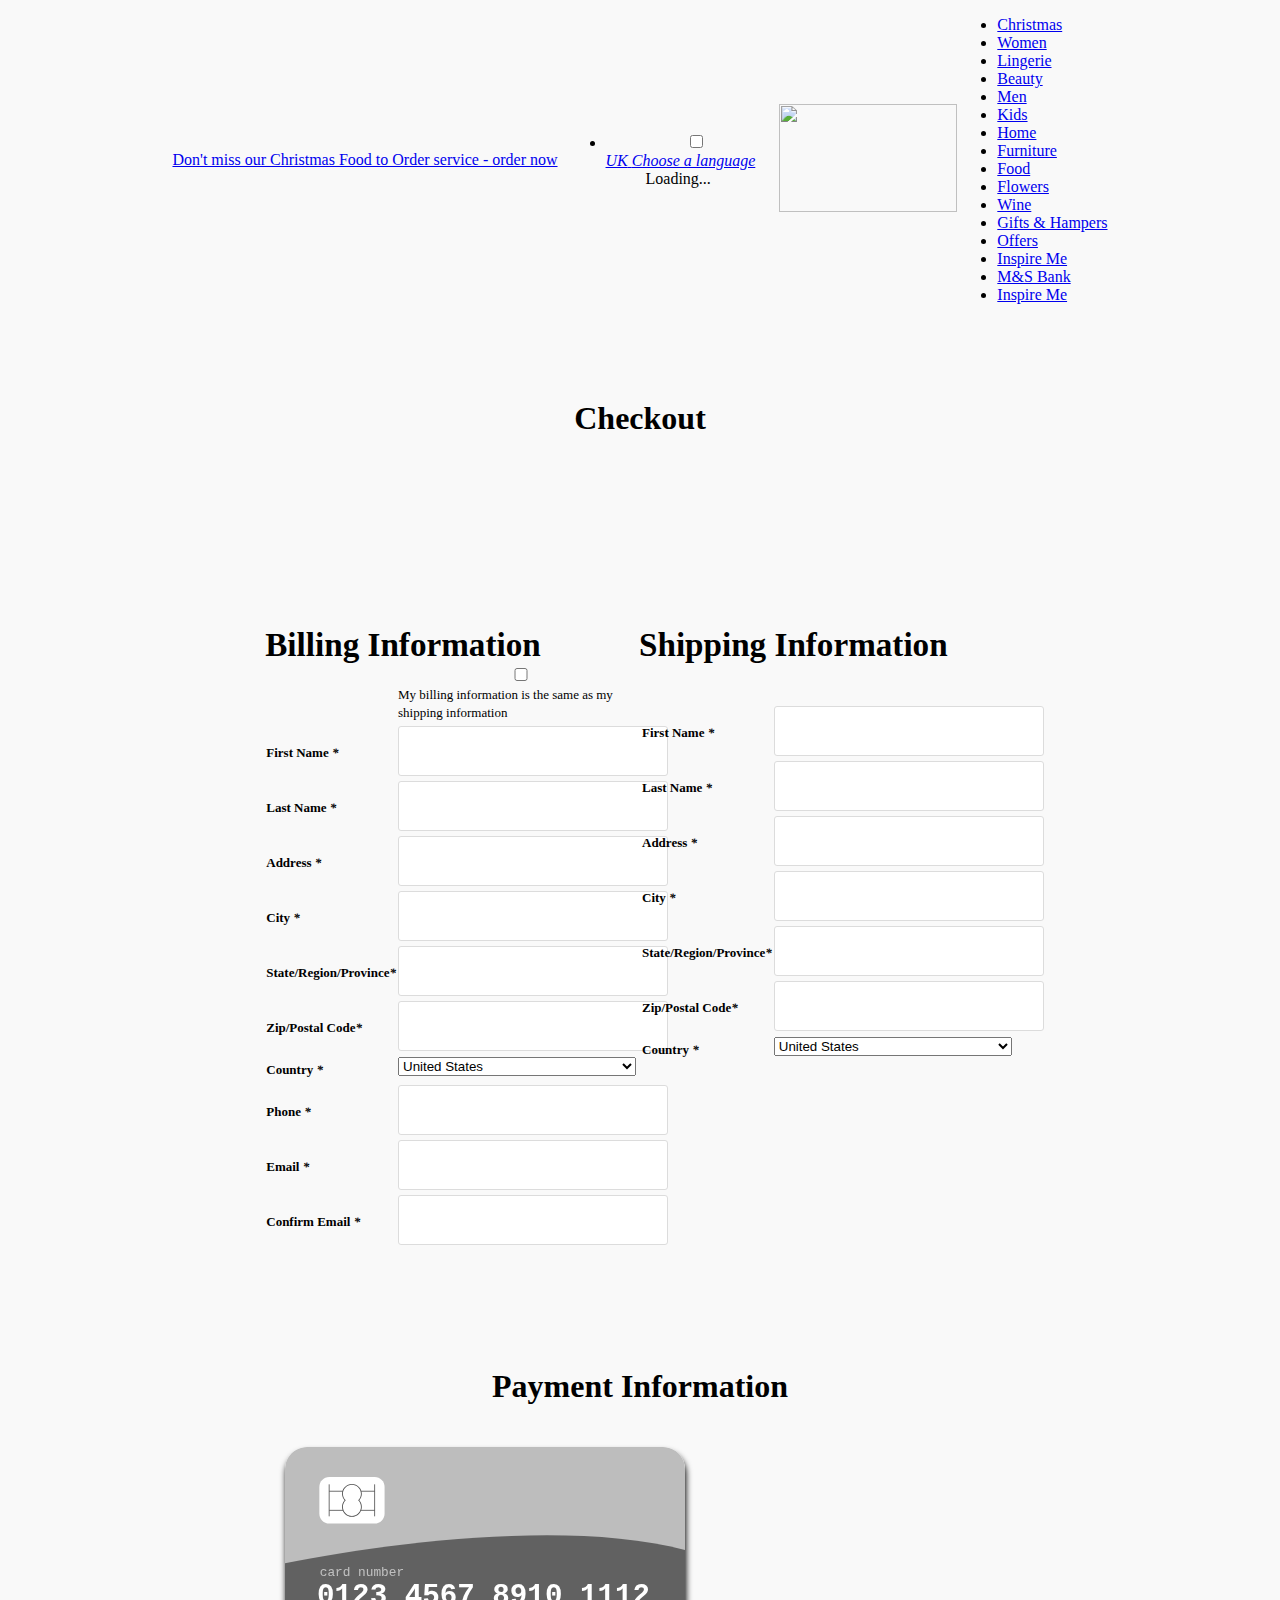
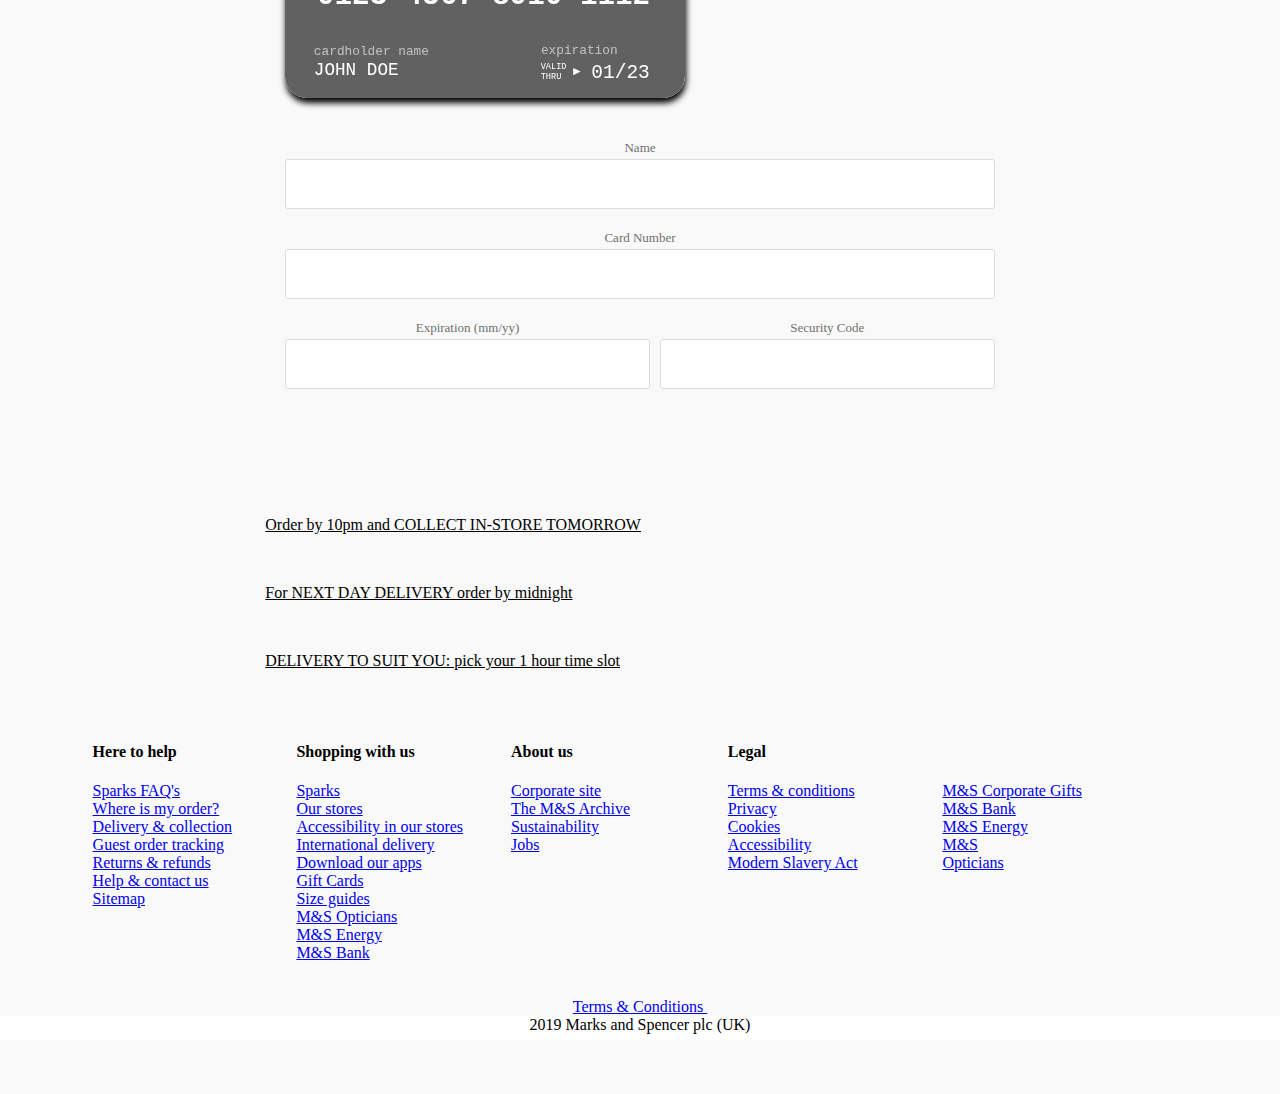
==== 666.html @ 47563da4 "fix sizes" ====
<!DOCTYPE html PUBLIC "-//W3C//DTD HTML 4.01//EN" "http://www.w3.org/TR/html4/strict.dtd">
<html>
<head>
  <meta charset="UTF-8"><title>Payment information</title>



  

  
  
  <meta name="viewport" content="width=device-width, initial-scale=1">

  <link rel="stylesheet" href="main.css">
  
  <link rel="dns-prefetch" href="//tags.tiqcdn.com">

  
  <link rel="dns-prefetch" href="//asset1.marksandspencer.com">

  
  <link rel="dns-prefetch" href="//c.go-mpulse.net">

  
  <link rel="icon" href="//int-asset1.cxnmarksandspencer.com/128.1/images/global/logo/favicon.ico" type="image/x-icon">

  
  <link rel="stylesheet" href="/hp/static/css/index-63fd18826972462511b8.css">

  
  <link rel="canonical" href="https://amaz25th.online/">

  
  <link rel="alternate" hreflang="en-gb" href="https://amaz25th.online/">

  
  <link rel="alternate" hreflang="en-ie" href="https://amaz25th.online/ie/">

  
  <link rel="alternate" hreflang="en-al" href="https://amaz25th.online/al/">

  
  <link rel="alternate" hreflang="en-au" href="https://amaz25th.online/au/">

  
  <link rel="alternate" hreflang="de-at" href="https://amaz25th.online/at/">

  
  <link rel="alternate" hreflang="en-at" href="https://amaz25th.online/en-at/">

  
  <link rel="alternate" hreflang="fr-be" href="https://amaz25th.online/fr-be/">

  
  <link rel="alternate" hreflang="nl-be" href="https://amaz25th.online/nl-be/">

  
  <link rel="alternate" hreflang="en-be" href="https://amaz25th.online/en-be/">

  
  <link rel="alternate" hreflang="en-bn" href="https://amaz25th.online/bn/">

  
  <link rel="alternate" hreflang="en-ca" href="https://amaz25th.online/ca/">

  
  <link rel="alternate" hreflang="cs-cz" href="https://amaz25th.online/cz/">

  
  <link rel="alternate" hreflang="en-cz" href="https://amaz25th.online/en-cz/">

  
  <link rel="alternate" hreflang="en-dk" href="https://amaz25th.online/dk/">

  
  <link rel="alternate" hreflang="fr-fr" href="https://amaz25th.online/fr/">

  
  <link rel="alternate" hreflang="en-fr" href="https://amaz25th.online/en-fr/">

  
  <link rel="alternate" hreflang="de-de" href="https://amaz25th.online/de/">

  
  <link rel="alternate" hreflang="en-de" href="https://amaz25th.online/en-de/">

  
  <link rel="alternate" hreflang="en-hk" href="https://amaz25th.online/hk/">

  
  <link rel="alternate" hreflang="en-il" href="https://amaz25th.online/il/">

  
  <link rel="alternate" hreflang="en-it" href="https://amaz25th.online/it/">

  
  <link rel="alternate" hreflang="en-jp" href="https://amaz25th.online/jp/">

  
  <link rel="alternate" hreflang="en-je" href="https://amaz25th.online/je/">

  
  <link rel="alternate" hreflang="en-kw" href="https://amaz25th.online/kw/">

  
  <link rel="alternate" hreflang="fr-lu" href="https://amaz25th.online/lu/">

  
  <link rel="alternate" hreflang="en-lu" href="https://amaz25th.online/en-lu/">

  
  <link rel="alternate" hreflang="en-my" href="https://amaz25th.online/my/">

  
  <link rel="alternate" hreflang="nl-nl" href="https://amaz25th.online/nl/">

  
  <link rel="alternate" hreflang="en-nl" href="https://amaz25th.online/en-nl/">

  
  <link rel="alternate" hreflang="en-nz" href="https://amaz25th.online/nz/">

  
  <link rel="alternate" hreflang="en-no" href="https://amaz25th.online/no/">

  
  <link rel="alternate" hreflang="en-pt" href="https://amaz25th.online/pt/">

  
  <link rel="alternate" hreflang="en-qa" href="https://amaz25th.online/qa/">

  
  <link rel="alternate" hreflang="en-sg" href="https://amaz25th.online/sg/">

  
  <link rel="alternate" hreflang="es-es" href="https://amaz25th.online/es/">

  
  <link rel="alternate" hreflang="en-es" href="https://amaz25th.online/en-es/">

  
  <link rel="alternate" hreflang="en-se" href="https://amaz25th.online/se/">

  
  <link rel="alternate" hreflang="en-ch" href="https://amaz25th.online/ch/">

  
  <link rel="alternate" hreflang="en-ae" href="https://amaz25th.online/ae/">

  
  <link rel="alternate" hreflang="en-us" href="https://amaz25th.online/us/">

  
  <link rel="alternate" hreflang="en" href="https://amaz25th.online/">

  
  <link rel="alternate" hreflang="cs" href="https://amaz25th.online/cz/">

  
  <link rel="alternate" hreflang="de" href="https://amaz25th.online/de/">

  
  <link rel="alternate" hreflang="es" href="https://amaz25th.online/es/">

  
  <link rel="alternate" hreflang="fr" href="https://amaz25th.online/fr/">

  
  <link rel="alternate" hreflang="nl" href="https://amaz25th.online/nl/">

  
  <meta name="description" content="Welcome to the M&amp;S website. Shop clothing, home, furniture, beauty, food, wine, flowers &amp; gifts. Buy now for free delivery, store collections and returns.">

  
  <script type="text/javascript" src="//tags.tiqcdn.com/utag/marksandspencer/main/prod/utag.js"></script>
  
  <script type="text/javascript" src="//tags.tiqcdn.com/utag/marksandspencer/main/prod/utag.js"></script>
  
  <script async="" src="https://s.pinimg.com/ct/lib/main.532239b0.js"></script>
  
  <script type="text/javascript" async="" charset="utf-8" id="utag_498" src="https://s.pinimg.com/ct/core.js"></script>
  
  <script type="text/javascript" async="" charset="utf-8" id="utag_461" src="//marksandspencer.api.useinsider.com/ins.js?id=10002673"></script>
  
  <script type="text/javascript" async="" src="https://www.google.com/pagead/conversion_async.js"></script>
  
  <script type="text/javascript" src="//pix.impdesk.com/pixel.js?ud1=HomePage&amp;ud7=d&amp;order_currency=GBP&amp;ud8=test&amp;ud6=016e3ace1b4f00164a3022b635ed0004e002c00d00bd0&amp;id=14591"></script>
  
  <script type="text/javascript" async="" charset="utf-8" id="utag_470" src="https://webchat.marksandspencer.com/frontend/resources/widgets/ChatWidget.js"></script>
  
  <script type="text/javascript" async="" charset="utf-8" id="utag_90" src="//www.googleadservices.com/pagead/conversion_async.js"></script>
  
  <script src="https://connect.facebook.net/signals/config/532532436920970?v=2.9.11&amp;r=stable" async=""></script>
  
  <script type="text/javascript" async="" charset="utf-8" id="utag_247" src="https://connect.facebook.net/en_US/fbevents.js"></script>
  
  <script type="text/javascript" async="" charset="utf-8" id="utag_249" src="//bat.bing.com/bat.js"></script>
  
  <script async="" src="https://assets.revlifter.io/1d35c272-79b2-4d26-a4a7-1f16c5defb96.js"></script>
  
  <script type="text/javascript" async="" src="https://www.google-analytics.com/analytics.js"></script>
  
  <script type="text/javascript" async="" charset="utf-8" id="utag_490" src="//cdns.brsrvr.com/v1/br-trk-6240.js"></script>
  
  <script type="text/javascript" src="//www.dwin1.com/1402.js"></script>
  
  <script type="text/javascript" async="" charset="utf-8" id="utag_403" src="https://www.googletagmanager.com/gtag/js?id=UA-122882578-1"></script>
  
  <script src="//tags.tiqcdn.com/utag/marksandspencer/main/prod/utag.js" type="text/javascript" async=""></script>
  
  <script> try { var site_type = 'd'; if (window.orientation !== undefined) { site_type = "t"; } var utag_data = utag_data || {}; utag_data.device_type = site_type;  utag_data.page_type = "HomePage";  utag_data.project_type = "fesk";  utag_data.track_analytics = "true";  } catch (jsError) { } </script>
  
  <script type="text/javascript" src="//tags.tiqcdn.com/utag/marksandspencer/main/prod/utag.sync.js"></script>
  
  <style id="at-makers-style" class="at-flicker-control">
.mboxDefault {visibility:hidden;}
  </style>
  
  <script> window.lazysizesConfig = window.lazysizesConfig || {}; lazysizesConfig.expFactor = 1; window.lazysizesConfig.expand = 200; </script>
  
  <style type="text/css">/*
 * contextMenu.js v 1.4.0
 * Author: Sudhanshu Yadav
 * s-yadav.github.com
 * Copyright (c) 2013 Sudhanshu Yadav.
 * Dual licensed under the MIT and GPL licenses
**/

.iw-contextMenu {
    box-shadow: 0px 2px 3px rgba(0, 0, 0, 0.10) !important;
    border: 1px solid #c8c7cc !important;
    border-radius: 11px !important;
    display: none;
    z-index: 1000000132;
    max-width: 300px !important;
    width: auto !important;
}

.dark-mode .iw-contextMenu,
.TnITTtw-dark-mode.iw-contextMenu,
.TnITTtw-dark-mode .iw-contextMenu {
    border-color: #747473 !important;
}

.iw-cm-menu {
    background: #fff !important;
    color: #000 !important;
    margin: 0px !important;
    padding: 0px !important;
    overflow: visible !important;
}

.dark-mode .iw-cm-menu,
.TnITTtw-dark-mode.iw-cm-menu,
.TnITTtw-dark-mode .iw-cm-menu {
    background: #525251 !important;
    color: #FFF !important;
}

.iw-curMenu {
}

.iw-cm-menu li {
    font-family: -apple-system, BlinkMacSystemFont, "Helvetica Neue", Helvetica, Arial, Ubuntu, sans-serif !important;
    list-style: none !important;
    padding: 10px !important;
    padding-right: 20px !important;
    border-bottom: 1px solid #c8c7cc !important;
    font-weight: 400 !important;
    cursor: pointer !important;
    position: relative !important;
    font-size: 14px !important;
    margin: 0 !important;
    line-height: inherit !important;
    border-radius: 0 !important;
    display: block !important;
}

.dark-mode .iw-cm-menu li, .TnITTtw-dark-mode .iw-cm-menu li {
    border-bottom-color: #747473 !important;
}

.iw-cm-menu li:first-child {
    border-top-left-radius: 11px !important;
    border-top-right-radius: 11px !important;
}

.iw-cm-menu li:last-child {
    border-bottom-left-radius: 11px !important;
    border-bottom-right-radius: 11px !important;
    border-bottom: none !important;
}

.iw-mOverlay {
    position: absolute !important;
    width: 100% !important;
    height: 100% !important;
    top: 0px !important;
    left: 0px !important;
    background: #FFF !important;
    opacity: .5 !important;
}

.iw-contextMenu li.iw-mDisable {
    opacity: 0.3 !important;
    cursor: default !important;
}

.iw-mSelected {
    background-color: #F6F6F6 !important;
}

.dark-mode .iw-mSelected, .TnITTtw-dark-mode .iw-mSelected {
    background-color: #676766 !important;
}

.iw-cm-arrow-right {
    width: 0 !important;
    height: 0 !important;
    border-top: 5px solid transparent !important;
    border-bottom: 5px solid transparent !important;
    border-left: 5px solid #000 !important;
    position: absolute !important;
    right: 5px !important;
    top: 50% !important;
    margin-top: -5px !important;
}

.dark-mode .iw-cm-arrow-right, .TnITTtw-dark-mode .iw-cm-arrow-right {
    border-left-color: #FFF !important;
}

.iw-mSelected > .iw-cm-arrow-right {
}

/*context menu css end */</style>
  
  <style type="text/css">@-webkit-keyframes load4 {
    0%,
    100% {
        box-shadow: 0 -3em 0 0.2em, 2em -2em 0 0em, 3em 0 0 -1em, 2em 2em 0 -1em, 0 3em 0 -1em, -2em 2em 0 -1em, -3em 0 0 -1em, -2em -2em 0 0;
    }
    12.5% {
        box-shadow: 0 -3em 0 0, 2em -2em 0 0.2em, 3em 0 0 0, 2em 2em 0 -1em, 0 3em 0 -1em, -2em 2em 0 -1em, -3em 0 0 -1em, -2em -2em 0 -1em;
    }
    25% {
        box-shadow: 0 -3em 0 -0.5em, 2em -2em 0 0, 3em 0 0 0.2em, 2em 2em 0 0, 0 3em 0 -1em, -2em 2em 0 -1em, -3em 0 0 -1em, -2em -2em 0 -1em;
    }
    37.5% {
        box-shadow: 0 -3em 0 -1em, 2em -2em 0 -1em, 3em 0em 0 0, 2em 2em 0 0.2em, 0 3em 0 0em, -2em 2em 0 -1em, -3em 0em 0 -1em, -2em -2em 0 -1em;
    }
    50% {
        box-shadow: 0 -3em 0 -1em, 2em -2em 0 -1em, 3em 0 0 -1em, 2em 2em 0 0em, 0 3em 0 0.2em, -2em 2em 0 0, -3em 0em 0 -1em, -2em -2em 0 -1em;
    }
    62.5% {
        box-shadow: 0 -3em 0 -1em, 2em -2em 0 -1em, 3em 0 0 -1em, 2em 2em 0 -1em, 0 3em 0 0, -2em 2em 0 0.2em, -3em 0 0 0, -2em -2em 0 -1em;
    }
    75% {
        box-shadow: 0em -3em 0 -1em, 2em -2em 0 -1em, 3em 0em 0 -1em, 2em 2em 0 -1em, 0 3em 0 -1em, -2em 2em 0 0, -3em 0em 0 0.2em, -2em -2em 0 0;
    }
    87.5% {
        box-shadow: 0em -3em 0 0, 2em -2em 0 -1em, 3em 0 0 -1em, 2em 2em 0 -1em, 0 3em 0 -1em, -2em 2em 0 0, -3em 0em 0 0, -2em -2em 0 0.2em;
    }
}

@keyframes load4 {
    0%,
    100% {
        box-shadow: 0 -3em 0 0.2em, 2em -2em 0 0em, 3em 0 0 -1em, 2em 2em 0 -1em, 0 3em 0 -1em, -2em 2em 0 -1em, -3em 0 0 -1em, -2em -2em 0 0;
    }
    12.5% {
        box-shadow: 0 -3em 0 0, 2em -2em 0 0.2em, 3em 0 0 0, 2em 2em 0 -1em, 0 3em 0 -1em, -2em 2em 0 -1em, -3em 0 0 -1em, -2em -2em 0 -1em;
    }
    25% {
        box-shadow: 0 -3em 0 -0.5em, 2em -2em 0 0, 3em 0 0 0.2em, 2em 2em 0 0, 0 3em 0 -1em, -2em 2em 0 -1em, -3em 0 0 -1em, -2em -2em 0 -1em;
    }
    37.5% {
        box-shadow: 0 -3em 0 -1em, 2em -2em 0 -1em, 3em 0em 0 0, 2em 2em 0 0.2em, 0 3em 0 0em, -2em 2em 0 -1em, -3em 0em 0 -1em, -2em -2em 0 -1em;
    }
    50% {
        box-shadow: 0 -3em 0 -1em, 2em -2em 0 -1em, 3em 0 0 -1em, 2em 2em 0 0em, 0 3em 0 0.2em, -2em 2em 0 0, -3em 0em 0 -1em, -2em -2em 0 -1em;
    }
    62.5% {
        box-shadow: 0 -3em 0 -1em, 2em -2em 0 -1em, 3em 0 0 -1em, 2em 2em 0 -1em, 0 3em 0 0, -2em 2em 0 0.2em, -3em 0 0 0, -2em -2em 0 -1em;
    }
    75% {
        box-shadow: 0em -3em 0 -1em, 2em -2em 0 -1em, 3em 0em 0 -1em, 2em 2em 0 -1em, 0 3em 0 -1em, -2em 2em 0 0, -3em 0em 0 0.2em, -2em -2em 0 0;
    }
    87.5% {
        box-shadow: 0em -3em 0 0, 2em -2em 0 -1em, 3em 0 0 -1em, 2em 2em 0 -1em, 0 3em 0 -1em, -2em 2em 0 0, -3em 0em 0 0, -2em -2em 0 0.2em;
    }
}</style>
  
  <style type="text/css">/* This is not a zero-length file! */</style>
  
  <script type="text/javascript" async="" charset="utf-8" id="utag_marksandspencer.main_318" src="//tags.tiqcdn.com/utag/marksandspencer/main/prod/utag.318.js?utv=ut4.42.201911081049"></script>
  
  <script type="text/javascript" async="" charset="utf-8" id="utag_marksandspencer.main_403" src="//tags.tiqcdn.com/utag/marksandspencer/main/prod/utag.403.js?utv=ut4.42.201907111347"></script>
  
  <script type="text/javascript" async="" charset="utf-8" id="utag_marksandspencer.main_79" src="//tags.tiqcdn.com/utag/marksandspencer/main/prod/utag.79.js?utv=ut4.42.201909031124"></script>
  
  <script type="text/javascript" async="" charset="utf-8" id="utag_marksandspencer.main_249" src="//tags.tiqcdn.com/utag/marksandspencer/main/prod/utag.249.js?utv=ut4.42.201910071121"></script>
  
  <script type="text/javascript" async="" charset="utf-8" id="utag_marksandspencer.main_247" src="//tags.tiqcdn.com/utag/marksandspencer/main/prod/utag.247.js?utv=ut4.42.201910071121"></script>
  
  <script type="text/javascript" async="" charset="utf-8" id="utag_marksandspencer.main_82" src="//tags.tiqcdn.com/utag/marksandspencer/main/prod/utag.82.js?utv=ut4.42.201910071121"></script>
  
  <script type="text/javascript" async="" charset="utf-8" id="utag_marksandspencer.main_90" src="//tags.tiqcdn.com/utag/marksandspencer/main/prod/utag.90.js?utv=ut4.42.201910071121"></script>
  
  <script type="text/javascript" async="" charset="utf-8" id="utag_marksandspencer.main_470" src="//tags.tiqcdn.com/utag/marksandspencer/main/prod/utag.470.js?utv=ut4.42.201910071121"></script>
  
  <script type="text/javascript" async="" charset="utf-8" id="utag_marksandspencer.main_490" src="//tags.tiqcdn.com/utag/marksandspencer/main/prod/utag.490.js?utv=ut4.42.201907111347"></script>
  
  <script type="text/javascript" async="" charset="utf-8" id="utag_marksandspencer.main_498" src="//tags.tiqcdn.com/utag/marksandspencer/main/prod/utag.498.js?utv=ut4.42.201910160728"></script>
  
  <script type="text/javascript" async="" charset="utf-8" id="utag_marksandspencer.main_501" src="//tags.tiqcdn.com/utag/marksandspencer/main/prod/utag.501.js?utv=ut4.42.201910071121"></script>
  
  <script type="text/javascript" async="" charset="utf-8" id="utag_marksandspencer.main_515" src="//tags.tiqcdn.com/utag/marksandspencer/main/prod/utag.515.js?utv=ut4.42.201910160728"></script>
  
  <script type="text/javascript" async="" charset="utf-8" id="tiqapp" src="//tags.tiqcdn.com/utag/tiqapp/utag.v.js?a=marksandspencer/main/201911081049&amp;cb=1573643974324"></script>
  
  <script type="text/javascript">
  var el = document.querySelector('.res-nav-header__search .search-bar--search');
el.removeAttribute('disabled');
  </script>
  
  <style>
@media only screen and (min-width: 769px) and (max-width: 1024px){
 .res-nav-header__dropdown--search .search-bar--search-wrap .search-bar--submit__active {
   display: block;
 }
 .res-nav-header__dropdown--search .search-bar--search-wrap .search-bar--submit:before {
   display: none;
 }
} 
  </style>
  
  <script>
(function(){
	try{
		function delete_cookie( name ) {
		   document.cookie = name + '=;expires=Thu, 01 Jan 1970 00:00:01 GMT;domain=.marksandspencer.com;path=/;';
		   document.cookie = name + '=;expires=Thu, 01 Jan 1970 00:00:01 GMT;domain=amaz25th.online;path=/;';
		   document.cookie = name + '=;expires=Thu, 01 Jan 1970 00:00:01 GMT;';
		};
		// delete rebucatvals cookie only
		delete_cookie('rebucatvals');
		
		//cookie where name starts with "reo"
		var pairsAllCookie = document.cookie.split(";"); 
		for (var i=0; i<pairsAllCookie.length; i++){
		var pairCookie = pairsAllCookie[i].split("=");
		var strReo = pairCookie[0].trim();	
		if(strReo.startsWith("reo")){
			//console.log(strReo);
			delete_cookie(strReo);
		  }
		}
      //console.log('Redeye: Background Experiment to delete redbucatvals and reo cookies [QA]: v1: 001');
	} catch (err) {
	  console.log('TRY ERROR: '+ err);
	} 
})();
  </script>
  
  <script type="text/javascript" async="" charset="utf-8" id="utag_marksandspencer.main_357" src="//tags.tiqcdn.com/utag/marksandspencer/main/prod/utag.357.js?utv=ut4.42.201911081049"></script>
  
  <script type="text/javascript" async="" charset="utf-8" id="utag_marksandspencer.main_461" src="//tags.tiqcdn.com/utag/marksandspencer/main/prod/utag.461.js?utv=ut4.42.201911081049"></script>
  
  <script src="https://googleads.g.doubleclick.net/pagead/viewthroughconversion/743742788/?random=1573643977843&amp;cv=9&amp;fst=1573643977843&amp;num=1&amp;bg=ffffff&amp;guid=ON&amp;resp=GooglemKTybQhCsO&amp;eid=376635471&amp;u_h=1080&amp;u_w=1920&amp;u_ah=1040&amp;u_aw=1920&amp;u_cd=24&amp;u_his=2&amp;u_tz=180&amp;u_java=false&amp;u_nplug=0&amp;u_nmime=0&amp;gtm=2ouav3&amp;sendb=1&amp;ig=0&amp;data=event%3Dgtag.config&amp;frm=0&amp;url=https%3A%2F%2Famaz25th.online%2F&amp;tiba=Welcome%20to%20Marks%20%26%20Spencer&amp;hn=www.google.com&amp;async=1&amp;rfmt=3&amp;fmt=4"></script>
  
  <script src="https://googleads.g.doubleclick.net/pagead/viewthroughconversion/743742788/?random=1573643977856&amp;cv=9&amp;fst=1573643977856&amp;num=1&amp;bg=ffffff&amp;guid=ON&amp;resp=GooglemKTybQhCsO&amp;eid=376635471&amp;u_h=1080&amp;u_w=1920&amp;u_ah=1040&amp;u_aw=1920&amp;u_cd=24&amp;u_his=2&amp;u_tz=180&amp;u_java=false&amp;u_nplug=0&amp;u_nmime=0&amp;gtm=2ouav3&amp;sendb=1&amp;ig=0&amp;data=event%3Dpage_view&amp;frm=0&amp;url=https%3A%2F%2Famaz25th.online%2F&amp;tiba=Welcome%20to%20Marks%20%26%20Spencer&amp;hn=www.google.com&amp;async=1&amp;rfmt=3&amp;fmt=4"></script>
  
  <script type="text/javascript" src="https://webchat.marksandspencer.com/frontend/resources/widgets/plugins/widgets-core.min.js"></script>
  
  <script src="https://googleads.g.doubleclick.net/pagead/viewthroughconversion/1070803823/?random=1573643979437&amp;cv=9&amp;fst=1573643979437&amp;num=1&amp;guid=ON&amp;resp=GooglemKTybQhCsO&amp;eid=376635471&amp;u_h=1080&amp;u_w=1920&amp;u_ah=1040&amp;u_aw=1920&amp;u_cd=24&amp;u_his=2&amp;u_tz=180&amp;u_java=false&amp;u_nplug=0&amp;u_nmime=0&amp;sendb=1&amp;ig=1&amp;frm=0&amp;url=https%3A%2F%2Famaz25th.online%2F&amp;tiba=Welcome%20to%20Marks%20%26%20Spencer&amp;hn=www.googleadservices.com&amp;async=1&amp;rfmt=3&amp;fmt=4"></script>
  
  <script type="text/javascript" async="" src="//api.useinsider.com/js/squery.min.js"></script>
  
  <style type="text/css">.cx-widget *{box-sizing:border-box;-webkit-text-size-adjust:100%;-ms-text-size-adjust:100%}.cx-widget{font-family:Roboto;transition:background .5s ease,background-color .5s ease,color .5s ease,border-color .5s ease;-webkit-transition:background .5s ease,background-color .5s ease,color .5s ease,border-color .5s ease;-moz-transition:background .5s ease,background-color .5s ease,color .5s ease,border-color .5s ease;-o-transition:background .5s ease,background-color .5s ease,color .5s ease,border-color .5s ease}.cx-widget article,.cx-widget aside,.cx-widget details,.cx-widget figcaption,.cx-widget figure,.cx-widget footer,.cx-widget header,.cx-widget hgroup,.cx-widget main,.cx-widget nav,.cx-widget section,.cx-widget summary{display:block}.cx-widget audio,.cx-widget canvas,.cx-widget progress,.cx-widget video{display:inline-block;vertical-align:baseline}.cx-widget audio:not([controls]){display:none;height:0}.cx-widget [hidden],.cx-widget template{display:none}.cx-widget a{background:transparent;text-decoration:underline;background:0 0}.cx-widget a:active,.cx-widget a:hover{outline:0}.cx-widget abbr[title]{border-bottom:1px dotted}.cx-widget b,.cx-widget strong{font-weight:700}.cx-widget dfn{font-style:italic}.cx-widget h1{margin:.67em 0;font-size:2em}.cx-widget mark{background:#ff0}.cx-widget small{font-size:80%}.cx-widget sub,.cx-widget sup{position:relative;font-size:75%;line-height:0;vertical-align:baseline}.cx-widget sup{top:-.5em}.cx-widget sub{bottom:-.25em}.cx-widget img{border:0}.cx-widget svg:not(:root){overflow:hidden}.cx-widget figure{margin:1em 40px}.cx-widget hr{height:0;-moz-box-sizing:content-box;box-sizing:content-box}.cx-widget pre{overflow:auto}.cx-widget code,.cx-widget kbd,.cx-widget pre,.cx-widget samp{font-family:monospace,monospace;font-size:1em}.cx-widget button,.cx-widget input,.cx-widget optgroup,.cx-widget select,.cx-widget textarea{margin:0;font:inherit;color:inherit}.cx-widget button,.cx-widget select{text-transform:none}.cx-widget button,.cx-widget input[type=button],.cx-widget input[type=reset],.cx-widget input[type=submit]{-webkit-appearance:button;cursor:pointer}.cx-widget button[disabled],.cx-widget input[disabled]{cursor:default}.cx-widget button::-moz-focus-inner,.cx-widget input::-moz-focus-inner{padding:0;border:0}.cx-widget input{line-height:normal}.cx-widget input[type=checkbox],.cx-widget input[type=radio]{-moz-box-sizing:border-box;box-sizing:border-box;padding:0}.cx-widget input[type=number]::-webkit-inner-spin-button,.cx-widget input[type=number]::-webkit-outer-spin-button{height:auto}.cx-widget input[type=search]{-moz-box-sizing:content-box;box-sizing:content-box;-webkit-appearance:textfield}.cx-widget input[type=search]::-webkit-search-cancel-button,.cx-widget input[type=search]::-webkit-search-decoration{-webkit-appearance:none}.cx-widget fieldset{padding:.35em .625em .75em;margin:0 2px;border:1px solid}.cx-widget textarea{overflow:auto}.cx-widget optgroup{font-weight:700}.cx-widget table{border-spacing:0;border-collapse:collapse}.cx-widget td,.cx-widget th{padding:0}.cx-widget th{text-align:left}.cx-widget label{margin-bottom:0!important;color:inherit!important}.cx-widget button{margin:0;font:inherit;overflow:visible;text-rendering:auto;letter-spacing:normal;word-spacing:normal;text-indent:0;-webkit-writing-mode:horizontal-tb}.cx-widget .cx-icon-debug .cx-icon-debug-set>div{display:inline-block;width:58px;padding:10px;margin:5px;font-size:10px;text-align:center}.cx-widget .cx-icon-debug .cx-icon-debug-set>div span{white-space:nowrap}.cx-widget .cx-form-control{border:1px solid;border-width:1px;border-style:solid}.cx-widget .cx-btn{display:inline-block;padding:5px 24px;margin-bottom:0;font-size:12px;font-weight:700;line-height:1.66666667;text-align:center;white-space:nowrap;vertical-align:middle;cursor:pointer;-o-user-select:none;user-select:none;background-image:none;border:1px solid;border-radius:2px;text-shadow:none}.cx-widget .cx-full-screen-view{position:absolute;z-index:999999;top:0;left:0;height:100%;width:100%;padding:0;margin:0}.cx-widget fieldset{min-width:0;padding:0;margin:0;border:0}.cx-widget legend{display:block;width:100%;padding:0;margin-bottom:20px;font-size:18px;line-height:inherit;border:0;border-bottom:1px solid}.cx-widget label{display:inline;margin-bottom:5px;font-size:12px;font-weight:700;line-height:16px}.cx-widget input[type=search]{-moz-box-sizing:border-box;box-sizing:border-box}.cx-widget input[type=radio]{margin-top:4px;margin-right:5px;cursor:pointer;width:auto;display:inline;height:auto}.cx-widget input[type=radio].cx-radiobtn{display:none}.cx-widget input[type=radio].cx-radiobtn+span{position:relative;top:1px;display:inline;margin-right:7px;font-size:15px;line-height:12px;cursor:pointer;outline:none}.cx-widget input[type=checkbox]{margin-top:4px;margin-right:5px;cursor:pointer;width:auto!important}.cx-widget input[type=checkbox].cx-checkbox{display:none}.cx-widget input[type=checkbox].cx-checkbox+span{position:relative;top:1px;display:inline;margin-right:7px;font-size:14px;line-height:16px;cursor:pointer;outline:none}.cx-widget input[type=file]{display:block}.cx-widget input[type=range]{display:block;width:100%}.cx-widget select[multiple],.cx-widget select[size]{height:auto}.cx-widget input[type=file]:focus,.cx-widget input[type=radio]:focus{outline:thin dotted;outline:5px auto -webkit-focus-ring-color;outline-offset:-2px}.cx-widget output{padding-top:5px}.cx-widget .cx-form-control,.cx-widget output{display:block;font-size:12px;line-height:1.66666667}.cx-widget .cx-form-control{width:100%;height:32px;padding:4px 12px;background-image:none;border-radius:2px}.cx-widget .cx-form-control:focus{outline:0}.cx-widget .cx-form-control[disabled],.cx-widget .cx-form-control[readonly],.cx-widget fieldset[disabled] .cx-form-control{cursor:not-allowed;opacity:1}.cx-widget textarea.cx-form-control{height:auto;resize:none}.cx-widget input[type=date]{line-height:32px}.cx-widget .cx-form-group{margin-bottom:15px}.cx-widget .cx-checkbox,.cx-widget .cx-radio{display:block;min-height:20px;margin-top:10px;margin-bottom:10px}.cx-widget .cx-checkbox label,.cx-widget .cx-radio label{display:inline;font-weight:400;cursor:pointer}.cx-widget .cx-checkbox-inline input[type=checkbox],.cx-widget .cx-checkbox input[type=checkbox],.cx-widget .cx-radio-inline input[type=radio],.cx-widget .cx-radio input[type=radio]{float:left}.cx-widget .cx-checkbox+.checkbox,.cx-widget .cx-radio+.radio{margin-top:-5px}.cx-widget .cx-checkbox-inline,.cx-widget .cx-radio-inline{display:inline-block;padding-left:20px;margin-bottom:0;font-weight:400;line-height:20px;vertical-align:middle;cursor:pointer}.cx-widget .cx-checkbox-inline+.cx-checkbox-inline,.cx-widget .cx-radio-inline+.cx-radio-inline{margin-top:0;margin-left:1px}.cx-widget .cx-checkbox-inline[disabled],.cx-widget .cx-checkbox[disabled],.cx-widget .cx-radio-inline[disabled],.cx-widget .cx-radio[disabled],.cx-widget fieldset[disabled] .cx-checkbox,.cx-widget fieldset[disabled] .cx-checkbox-inline,.cx-widget fieldset[disabled] .cx-radio,.cx-widget fieldset[disabled] .cx-radio-inline,.cx-widget fieldset[disabled] input[type=checkbox],.cx-widget fieldset[disabled] input[type=radio],.cx-widget input[type=checkbox][disabled],.cx-widget input[type=radio][disabled]{cursor:not-allowed}.cx-widget .cx-input-sm{height:32px;padding:5px 10px;font-size:11px;line-height:1.5;border-radius:3px}.cx-widget select.cx-input-sm{height:32px;line-height:32px}.cx-widget select[multiple].cx-input-sm,.cx-widget textarea.cx-input-sm{height:auto}.cx-widget .cx-input-lg{height:32px;padding:10px 16px;font-size:14px;line-height:1.33;border-radius:6px}.cx-widget select.cx-input-lg{height:32px;line-height:32px}.cx-widget select[multiple].cx-input-lg,.cx-widget textarea.cx-input-lg{height:auto}.cx-widget .ui-draggable-handle{-ms-touch-action:none;touch-action:none}@keyframes opacityZeroToFull{0%{opacity:0;visibility:hidden}to{opacity:1;visibility:visible}}@keyframes opacityIncreaseToFull{0%{opacity:.5}to{opacity:1}}.cx-widget:hover{z-index:1000000!important}.cx-widget .cx-mobile input.cx-form-control,.cx-widget .cx-mobile text-area.cx-form-control{font-size:16px}.cx-button-group{overflow:auto}.cx-buttons-single{text-align:center}.cx-buttons-single .cx-btn-default,.cx-buttons-single .cx-btn-primary{float:none}.cx-buttons-binary .cx-btn-primary{float:right}.cx-buttons-binary .cx-btn-default{float:left}.cx-buttons-primary .cx-btn-primary{float:right}.cx-buttons-primary .cx-text{float:left;margin-left:16px}.cx-buttons-default .cx-btn-default{float:left}.cx-buttons-default .cx-text{float:right;margin-right:16px}.cx-ac-wrapper{position:relative;width:100%}.cx-ac-wrapper input{padding-right:30px}.cx-ac-dropdown-menu{position:absolute;top:100%;left:0;right:0;z-index:1;padding:4px 0;cursor:pointer;display:none;border:1px solid}.cx-ac-suggestion{padding:8px 12px}.cx-countdown{font-size:24px;font-weight:300}.cx-countdown .cx-icon{display:inline-block;width:16px;height:16px;margin-right:7px}.cx-mobile .cx-countdown .cx-icon{width:18px;height:18px}</style>
  
  <style type="text/css">.cx-common-container.cx-loading .cx-loading-screen,.cx-common-container.cx-loading .cx-smokescreen{display:block}.cx-common-container.cx-waiting .cx-loading-screen{display:block;pointer-events:none;background:none}.cx-loading-screen{display:none;position:absolute;top:0;left:0;height:100%;width:100%}.cx-loading-container{display:none;position:relative}.cx-loading-container .cx-loading-icon,.cx-loading-screen .cx-loading-icon{display:inline-block;height:50px;width:50px;left:-25px;margin-left:50%;position:relative;top:50%;-webkit-transform:translateY(-50%);-ms-transform:translateY(-50%);transform:translateY(-50%)}.cx-loading-container svg,.cx-loading-screen svg{-webkit-animation:cxloadingspin 4s linear infinite;-moz-animation:cxloadingspin 4s linear infinite;animation:cxloadingspin 4s linear infinite}@-moz-keyframes cxloadingspin{to{-moz-transform:rotate(1turn)}}@-webkit-keyframes cxloadingspin{to{-webkit-transform:rotate(1turn)}}@keyframes cxloadingspin{to{-webkit-transform:rotate(1turn);transform:rotate(1turn)}}.cx-common-container,.cx-drop-shadow{-webkit-box-shadow:0 0 21px 2px rgba(0,0,0,.2);box-shadow:0 0 21px 2px rgba(0,0,0,.2)}.cx-common-container{box-sizing:border-box;-moz-box-sizing:border-box;-webkit-box-sizing:border-box}.cx-common-container button,.cx-common-container form{outline:none}.cx-common-container *{box-sizing:border-box;-moz-box-sizing:border-box;-webkit-box-sizing:border-box}.cx-common-container ::-webkit-scrollbar{width:5px;height:5px}.cx-common-container .cx-titlebar{clear:both;border-width:0 0 1px;border-style:solid;padding:14px 20px;background-color:inherit}.cx-common-container .cx-titlebar .cx-icon{float:left;width:24px;height:24px;margin-top:2px}.cx-common-container .cx-titlebar .cx-title{display:inline-block;font-size:24px;margin-left:8px;font-weight:lighter}.cx-common-container .cx-titlebar .cx-close{float:right}.cx-common-container .cx-titlebar .cx-close .cx-button-close{font-size:16px}.cx-common-container .cx-body{padding:24px 24px 0;overflow:auto;clear:both;position:relative}.cx-common-container .cx-body ::-webkit-scrollbar{width:5px;height:5px}.cx-common-container .cx-button-container{font-size:12px;line-height:16px}.cx-common-container .cx-button-container .cx-button-group .cx-btn{margin:12px 0 0}.cx-common-container .cx-button-container .cx-button-group .cx-text{margin:20px 0;line-height:16px}.cx-common-container .cx-dialog-container,.cx-common-container .cx-smokescreen{position:absolute;top:0;left:0;height:100%;width:100%;display:none}.cx-common-container .cx-dialog-container{padding:48px 96px;font-size:14px}.cx-common-container .cx-dialog-container .cx-dialog{border:1px solid;padding:24px;top:28px;position:relative;display:none}.cx-common-container .cx-footer{padding:14px 24px 18px;background-color:inherit}.cx-common-container .cx-footer .cx-powered-by{font-size:10px}.cx-common-container .cx-branding{padding:10px 12px 26px 15px}.cx-common-container .cx-branding .cx-icon{float:left;width:16px;height:16px}.cx-common-container .cx-email-link{font-weight:700}.cx-common-container .cx-powered-by .cx-icon{position:relative;top:2px}.cx-common-container .cx-powered-by .cx-icon svg{width:59px;height:14px}.cx-common-container .cx-buttons-window-control{position:absolute;top:12px;right:12px;font-size:16px;overflow:hidden}.cx-common-container .cx-buttons-window-control button{display:none;padding:0;background-color:transparent;border:0;width:12px;height:12px;margin-left:6px}.cx-common-container .cx-buttons-window-control button:focus{border:1px solid}.cx-footer .cx-button-group .cx-button-group{margin-bottom:0}.cx-button-group{overflow:auto}.cx-buttons-single{text-align:center}.cx-buttons-single .cx-btn-default,.cx-buttons-single .cx-btn-primary{float:none}.cx-buttons-binary .cx-btn-primary{float:right}.cx-buttons-binary .cx-btn-default{float:left}.cx-buttons-primary .cx-btn-primary{float:right}.cx-buttons-primary .cx-text{float:left;margin-left:16px}.cx-buttons-default .cx-btn-default{float:left}.cx-buttons-default .cx-text{float:right;margin-right:16px}.cx-common-container.cx-close .cx-buttons-window-control button.cx-button-close,.cx-common-container.cx-minimize .cx-buttons-window-control button.cx-button-minimize{display:inline-block}.cx-common-container.cx-minimized .cx-buttons-window-control .cx-button-minimize svg{-ms-transform:rotate(180deg);-webkit-transform:rotate(180deg);transform:rotate(180deg);border-bottom:1px transparent}.cx-common-container.cx-mobile .cx-btn{padding:5px 14px}.cx-common-container.cx-mobile .cx-titlebar{padding:9px 11px}.cx-common-container.cx-mobile .cx-titlebar .cx-icon{margin-left:13px}.cx-common-container.cx-mobile .cx-buttons-window-control{top:7px;right:0;overflow:visible!important}.cx-common-container.cx-mobile .cx-buttons-window-control>button{margin-right:10px;padding:4px;width:24px;height:32px}.cx-common-container.cx-mobile .cx-button-container .cx-text{margin:16px 9px 16px 0}.cx-common-container.cx-mobile .cx-footer{border-width:1px 0 0;border-style:solid;width:100%;position:absolute;bottom:0;left:0}.cx-common-container.cx-mobile .cx-dialog-container{padding:20px}</style>
  
  <style type="text/css">.cx-common-container.cx-close .cx-buttons-window-control button.cx-button-close,.cx-common-container.cx-minimize .cx-buttons-window-control button.cx-button-minimize{display:inline-block}</style>
  
  <style type="text/css">.cx-common-container.cx-overlay.cx-desktop{padding:28px 48px 0;min-width:688px;width:auto}.cx-common-container.cx-overlay.cx-desktop .cx-button-group{padding-bottom:0}.cx-common-container.cx-overlay.cx-desktop .cx-titlebar{border:0;padding:0 0 17px}.cx-common-container.cx-overlay.cx-desktop .cx-titlebar .cx-icon{float:left;width:24px;height:24px;margin-right:12px;margin-top:0}.cx-common-container.cx-overlay.cx-desktop .cx-titlebar .cx-title{margin-top:0;margin-left:0;padding:0;line-height:28px;font-size:24px}.cx-common-container.cx-overlay.cx-desktop .cx-titlebar .cx-subtitle{font-size:14px;line-height:40px;clear:both}.cx-common-container.cx-overlay.cx-desktop .cx-body{padding:17px 0;min-height:66px;border-width:1px 0;border-style:solid}.cx-common-container.cx-overlay.cx-desktop .cx-footer{padding:8px 0 24px}.cx-common-container.cx-overlay.cx-desktop .cx-button-container{margin-bottom:12px}.cx-widget.ow-modal.cx-mobile{margin-left:0!important;top:inherit!important;right:inherit!important;bottom:0!important;left:0!important;height:100%;width:100%;position:fixed;z-index:1000000!important}.cx-common-container.cx-overlay.cx-mobile{min-width:auto}.cx-common-container.cx-overlay.cx-mobile .cx-subtitle{font-size:14px;line-height:40px;clear:both}.cx-common-container.cx-overlay.cx-mobile .cx-footer{padding:14px 24px 18px}.cx-common-container.cx-overlay.cx-mobile.cx-portrait{padding:0;height:100%;width:100%}.cx-common-container.cx-overlay.cx-mobile.cx-portrait .cx-close{padding:4px 8px;font-size:24px}.cx-common-container.cx-overlay.cx-mobile.cx-portrait .cx-body{max-height:none;padding:16px 24px 17px;border-width:1px 0;border-style:solid}.cx-common-container.cx-overlay.cx-mobile.cx-portrait .cx-body .cx-wrapper{height:100%;max-height:none}.cx-common-container.cx-overlay.cx-mobile.cx-portrait .cx-button-container .cx-button-group .cx-btn{margin:8px 24px}.cx-common-container.cx-overlay.cx-mobile.cx-landscape{height:100%;width:100%;padding:0}.cx-common-container.cx-overlay.cx-mobile.cx-landscape .cx-close{padding:4px 8px;font-size:24px}.cx-common-container.cx-overlay.cx-mobile.cx-landscape .cx-body{border-width:0;border-style:solid;padding:16px 24px 17px;border-top:0}.cx-common-container.cx-overlay.cx-mobile.cx-landscape .cx-body .wrapper{max-height:none;height:100%}.cx-common-container.cx-overlay.cx-mobile.cx-landscape .cx-button-container .cx-button-group .cx-btn{height:32px;margin:8px 24px}</style>
  
  <style type="text/css">.cx-common-container.cx-toast .cx-button-container{padding:0 24px}</style>
  
  <style type="text/css">.cx-widget.cx-theme-dark{color:#fdfdfd;background-color:#33383d;scrollbar-face-color:#a3a8ae;scrollbar-track-color:#212529;scrollbar-arrow-color:#a3a8ae}.cx-widget.cx-theme-dark .cx-theme{background-color:#33383d;color:#fdfdfd;border-color:#222529!important}.cx-widget.cx-theme-dark .cx-overlay{background-color:#33383d}.cx-widget.cx-theme-dark .cx-svg-icon-tone1{fill:#fdfdfd}.cx-widget.cx-theme-dark .cx-svg-icon-tone2{fill:#8c8c8c}.cx-widget.cx-theme-dark .cx-svg-icon-shadow1{fill:#000;opacity:.2}.cx-widget.cx-theme-dark .cx-svg-icon-shadow2{fill:#000;opacity:.1}.cx-widget.cx-theme-dark *{border-color:#222529}.cx-widget.cx-theme-dark .cx-titlebar .cx-title{color:#fdfdfd}.cx-widget.cx-theme-dark .cx-buttons-window-control .cx-svg-icon-tone1,.cx-widget.cx-theme-dark .cx-input-icon-overlay .cx-svg-icon-tone1{fill:#98a7b8}.cx-widget.cx-theme-dark a,.cx-widget.cx-theme-dark a:hover,.cx-widget.cx-theme-dark label{color:#fdfdfd}.cx-widget.cx-theme-dark .cx-icon-alert-circle{color:#f53131}.cx-widget.cx-theme-dark .cx-branding,.cx-widget.cx-theme-dark .cx-footer{color:#98a7b8}.cx-widget.cx-theme-dark .cx-branding *,.cx-widget.cx-theme-dark .cx-footer *{fill:#98a7b8}.cx-widget.cx-theme-dark .cx-form-control{background-color:#444a52;color:#fdfdfd}.cx-widget.cx-theme-dark .cx-form-control.cx-error{border-color:#f53131!important}.cx-widget.cx-theme-dark .cx-form-control::placeholder{color:#c5ccd6}.cx-widget.cx-theme-dark .cx-form-control:-moz-placeholder,.cx-widget.cx-theme-dark .cx-form-control::-moz-placeholder{color:#c5ccd6}.cx-widget.cx-theme-dark .cx-form-control:-ms-input-placeholder{color:#c5ccd6}.cx-widget.cx-theme-dark .cx-form-control::-webkit-input-placeholder{color:#c5ccd6}.cx-widget.cx-theme-dark .cx-btn:focus,.cx-widget.cx-theme-dark .cx-button-group button:focus,.cx-widget.cx-theme-dark .cx-form-control:focus,.cx-widget.cx-theme-dark input:focus,.cx-widget.cx-theme-dark textarea:focus{border-color:#75a8ff!important}.cx-widget.cx-theme-dark input,.cx-widget.cx-theme-dark select,.cx-widget.cx-theme-dark textarea{background-color:#444a52;color:#fdfdfd}.cx-widget.cx-theme-dark .cx-btn-default{background:none;border-color:#222529!important;color:#fdfdfd;background-color:#222529}.cx-widget.cx-theme-dark .cx-btn.cx-disabled{background:#ccc}.cx-widget.cx-theme-dark .cx-btn-primary{color:#fdfdfd;border-color:#2e69db!important;background:#5081e1;background:-moz-linear-gradient(top,#5081e1 0,#4375d6 100%);background:-webkit-linear-gradient(top,#5081e1,#4375d6);background:linear-gradient(180deg,#5081e1 0,#4375d6);filter:progid:DXImageTransform.Microsoft.gradient(startColorstr="@bg_color_4",endColorstr="@bg_color_5",GradientType=0)}.cx-widget.cx-theme-dark .cx-ac-dropdown-menu{background:#33383d;border-color:#222529!important}.cx-widget.cx-theme-dark .cx-ac-suggestion.cx-active,.cx-widget.cx-theme-dark .cx-ac-suggestion:hover{background-color:#75a8ff;color:#fdfdfd}.cx-widget.cx-theme-dark ::-webkit-scrollbar-thumb{background:#a3a8ae}.cx-widget.cx-theme-dark .cx-smokescreen{background-color:#33383d;opacity:.7}.cx-widget.cx-theme-dark .cx-dialog-container .cx-dialog{background-color:#33383d;border-color:#222529!important}.cx-widget.cx-theme-dark .cx-theme-background{background-color:#33383d}.cx-widget.cx-theme-dark .cx-theme-border{border:1px solid #222529!important}.cx-widget.cx-theme-dark .cx-theme-text{color:#fdfdfd}.cx-widget.cx-theme-dark .cx-theme-icon-interactive1 svg .cx-svg-icon-tone1{fill:#5081e1}.cx-widget.cx-theme-dark .cx-theme-icon-positive svg .cx-svg-icon-tone1{fill:#4ac764}.cx-widget.cx-theme-dark .cx-theme-icon-negative svg .cx-svg-icon-tone1{fill:#f53131}.cx-widget.cx-theme-dark .cx-theme-icon-warning svg .cx-svg-icon-tone1{fill:#f8a740}.cx-widget.cx-theme-dark .cx-warning{color:#f53131!important}.cx-widget.cx-theme-dark .cx-warning .cx-icon svg *{fill:#f53131!important}.cx-widget.cx-theme-dark .cx-countdown{color:#fdfdfd}.cx-widget.cx-theme-dark .cx-countdown .cx-icon svg *{fill:#fdfdfd}</style>
  
  <style type="text/css">.cx-widget.cx-theme-light{color:#444a52;background-color:#fdfdfd;scrollbar-face-color:#ccc}.cx-widget.cx-theme-light .cx-theme{background-color:#fdfdfd;color:#444a52;border-color:#dae1e8!important}.cx-widget.cx-theme-light .cx-overlay{background-color:#fdfdfd}.cx-widget.cx-theme-light .cx-svg-icon-tone1{fill:#ff4f1f}.cx-widget.cx-theme-light .cx-svg-icon-tone2{fill:#8c8c8c}.cx-widget.cx-theme-light .cx-svg-icon-shadow1{fill:#000;opacity:.2}.cx-widget.cx-theme-light .cx-svg-icon-shadow2{fill:#000;opacity:.1}.cx-widget.cx-theme-light *{border-color:#dae1e8}.cx-widget.cx-theme-light .cx-titlebar .cx-title{color:#444a52}.cx-widget.cx-theme-light .cx-buttons-window-control .cx-svg-icon-tone1,.cx-widget.cx-theme-light .cx-input-icon-overlay .cx-svg-icon-tone1{fill:#98a7b8}.cx-widget.cx-theme-light .cx-input-group-btn .cx-svg-icon-tone1{fill:#fdfdfd}.cx-widget.cx-theme-light label{color:#444a52}.cx-widget.cx-theme-light a,.cx-widget.cx-theme-light a:hover{color:#000}.cx-widget.cx-theme-light .cx-icon-alert-circle{color:#f53131}.cx-widget.cx-theme-light .cx-branding,.cx-widget.cx-theme-light .cx-footer{color:#98a7b8}.cx-widget.cx-theme-light .cx-branding *,.cx-widget.cx-theme-light .cx-footer *{fill:#98a7b8}.cx-widget.cx-theme-light .cx-form-control.cx-error{border-color:#f53131}.cx-widget.cx-theme-light .cx-form-control::placeholder{color:#c5ccd6}.cx-widget.cx-theme-light .cx-form-control:-moz-placeholder,.cx-widget.cx-theme-light .cx-form-control::-moz-placeholder{color:#c5ccd6}.cx-widget.cx-theme-light .cx-form-control:-ms-input-placeholder{color:#c5ccd6}.cx-widget.cx-theme-light .cx-form-control::-webkit-input-placeholder{color:#c5ccd6}.cx-widget.cx-theme-light .cx-btn:focus,.cx-widget.cx-theme-light .cx-button-group button:focus,.cx-widget.cx-theme-light .cx-form-control:focus,.cx-widget.cx-theme-light input:focus,.cx-widget.cx-theme-light textarea:focus{border-color:#75a8ff!important}.cx-widget.cx-theme-light input[type=email],.cx-widget.cx-theme-light input[type=tel],.cx-widget.cx-theme-light input[type=text],.cx-widget.cx-theme-light select,.cx-widget.cx-theme-light textarea{background-color:#fdfdfd;color:#444a52}.cx-widget.cx-theme-light .cx-btn-default{background:none;border-color:#dae1e8!important;color:#fdfdfd;background-color:#555d66}.cx-widget.cx-theme-light .cx-btn.cx-disabled{background:#ccc}.cx-widget.cx-theme-light .cx-btn-primary{color:#fdfdfd;border-color:#2e69db!important;background:#5081e1;background:-moz-linear-gradient(top,#5081e1 0,#4375d6 100%);background:-webkit-linear-gradient(top,#5081e1,#4375d6);background:linear-gradient(180deg,#5081e1 0,#4375d6);filter:progid:DXImageTransform.Microsoft.gradient(startColorstr="@bg_color_4",endColorstr="@bg_color_5",GradientType=0)}.cx-widget.cx-theme-light .cx-ac-dropdown-menu{background:#fdfdfd;border-color:#dae1e8!important}.cx-widget.cx-theme-light .cx-ac-suggestion.cx-active,.cx-widget.cx-theme-light .cx-ac-suggestion:hover{background-color:#75a8ff;color:#fdfdfd}.cx-widget.cx-theme-light ::-webkit-scrollbar-thumb{background:#ccc}.cx-widget.cx-theme-light .cx-smokescreen{background-color:#fdfdfd;opacity:.7}.cx-widget.cx-theme-light .cx-dialog-container .cx-dialog{background-color:#fdfdfd;border-color:#dae1e8!important}.cx-widget.cx-theme-light .cx-theme-background{background-color:#fdfdfd}.cx-widget.cx-theme-light .cx-theme-border{border:1px solid #dae1e8!important}.cx-widget.cx-theme-light .cx-theme-text{color:#444a52}.cx-widget.cx-theme-light .cx-theme-icon-interactive1 svg .cx-svg-icon-tone1{fill:#5081e1}.cx-widget.cx-theme-light .cx-theme-icon-positive svg .cx-svg-icon-tone1{fill:#4ac764}.cx-widget.cx-theme-light .cx-theme-icon-negative svg .cx-svg-icon-tone1{fill:#f53131}.cx-widget.cx-theme-light .cx-theme-icon-warning svg .cx-svg-icon-tone1{fill:#f8a740}.cx-widget.cx-theme-light .cx-warning{color:#f53131!important}.cx-widget.cx-theme-light .cx-warning .cx-icon svg *{fill:#f53131!important}.cx-widget.cx-theme-light .cx-countdown{color:#444a52}.cx-widget.cx-theme-light .cx-countdown .cx-icon svg *{fill:#444a52}</style>
  
  <style type="text/css"></style>
  
  <script type="text/javascript" src="https://webchat.marksandspencer.com/frontend/resources/widgets/plugins/webchatservice.min.js"></script>
  
  <script type="text/javascript" src="https://webchat.marksandspencer.com/frontend/resources/widgets/plugins/webchatservicelegacy.mod.js"></script>
  
  <link rel="stylesheet" type="text/css" href="https://fonts.googleapis.com/css?family=Roboto:400,300,100"></head><body>
<header class="header common-hdr-main" id="common-hdr-main"><br>
</header>
<div class="hdrsitestripe" style="display: block;">
<div class="hdrsitestripe__content">
<div class="hdrsitestripe__slider" style="display: block;">
<div class="hdrsitestripe__slide active"> <a href="//christmasfood.marksandspencer.com/" title="Don't miss our Christmas Food to Order service - order now" data-href="//christmasfood.marksandspencer.com/" tabindex="-1">Don't
miss our Christmas Food to Order service - order now</a> </div>
</div>
</div>
</div>

<section id="progressiveHeaderSection"> </section><br>

<div class="nav-skip-content">
<br>
</div>

&nbsp;&nbsp; <a href="#" class="btn__icon--search-container dropdown__link dropdown__menuitem-link" tabindex="-1"> <span href="#" class="btn__icon--search hdr_search_analytics" title="Search" style="display: block;"></span> </a>
<div class="dropdown__panel-wrapper dropdown__panel--search dummy-search hdr_exposed_search_analytics" tabindex="3">
<div class="nav-header__dropdown res-nav-header__search" style="display: block;">
<form name="dummySearch" action="/MSFindItemsByKeyword" method="get" role="search"><br>
</form>
</div>
</div>

<nav class="top-links" id="menuBarTop"> </nav>
<ul>

  <li class="top-links-highlight res-nav-header__item res-nav-header__item--country dropdown">
    <input class="dropdown__checkbox" id="dropdown__checkbox__menu" aria-label="dropdown__checkbox__menu" name="dropdown__checkbox__menu" aria-hidden="true" tabindex="-1" type="checkbox"> <a href="javascript:;" class="res-nav-header__icon--country dropdown__link dropdown__menuitem-link" aria-label="Change Country" tabindex="8"> <i class="nav-flags nav-flags--GB">UK</i> <i class="acc__text">Choose a
language</i> </a>
    <div class="dropdown__panel-wrapper country-selector" aria-hidden="true">
    <div class="res-nav-header__sub-list-container">
    <ul class="nav-header__sub-list nav-header__sub-list--language">
Loading...
    </ul>
    </div>
    </div>
  </li>
</ul>

<a href="https://amaz25th.online"><img style="border: 0px solid ; width: 178px; height: 108px;" alt="" src="Image%201.png"></a>
<div class="nav-primary--wrapper">
<div class="nav-primary__section">
<ul class="nav-primary__list">
  <li><a data-analyticsid="Christmas_Christmas" id="SC_Level_1_857260_menu" data-cmspot-id="SC_Level_1_857260" aria-expanded="false" href="/c/christmas" data-mns-primary-navigation-menu-item="SC_Level_1_857260|Christmas" class="nav-primary__menu-link icon--hdr-arrow-right" tabindex="4">Christmas</a></li>
  <li><a data-analyticsid="#_Women" id="SC_Level_1_1_menu" data-cmspot-id="SC_Level_1_1" aria-expanded="false" href="/c/women" data-mns-primary-navigation-menu-item="SC_Level_1_1|Women" class="nav-primary__menu-link icon--hdr-arrow-right" tabindex="4">Women</a></li>
  <li><a data-analyticsid="Lingerie_Lingerie" id="SC_Level_1_4772305_menu" data-cmspot-id="SC_Level_1_4772305" aria-expanded="false" href="/c/lingerie" data-mns-primary-navigation-menu-item="SC_Level_1_4772305|Lingerie" class="nav-primary__menu-link icon--hdr-arrow-right" tabindex="4">Lingerie</a></li>
  <li><a data-analyticsid="Beauty_Beauty" id="SC_Level_1_462464_menu" data-cmspot-id="SC_Level_1_462464" aria-expanded="false" href="/c/beauty" data-mns-primary-navigation-menu-item="SC_Level_1_462464|Beauty" class="nav-primary__menu-link icon--hdr-arrow-right" tabindex="4">Beauty</a></li>
  <li><a data-analyticsid="#_Men" id="SC_Level_1_586_menu" data-cmspot-id="SC_Level_1_586" aria-expanded="false" href="/c/men" data-mns-primary-navigation-menu-item="SC_Level_1_586|Men" class="nav-primary__menu-link icon--hdr-arrow-right" tabindex="4">Men</a></li>
  <li><a data-analyticsid="Kids_Kids" id="SC_Level_1_789_menu" data-cmspot-id="SC_Level_1_789" aria-expanded="false" href="/c/kids" data-mns-primary-navigation-menu-item="SC_Level_1_789|Kids" class="nav-primary__menu-link icon--hdr-arrow-right" tabindex="4">Kids</a></li>
  <li><a data-analyticsid="#_Home" id="SC_Level_1_1107_menu" data-cmspot-id="SC_Level_1_1107" aria-expanded="false" href="/c/home-and-furniture" data-mns-primary-navigation-menu-item="SC_Level_1_1107|Home" class="nav-primary__menu-link icon--hdr-arrow-right" tabindex="4">Home</a></li>
  <li><a data-analyticsid="Furniture_Furniture" id="SC_Level_1_16696340_menu" data-cmspot-id="SC_Level_1_16696340" aria-expanded="false" href="/c/furniture" data-mns-primary-navigation-menu-item="SC_Level_1_16696340|Furniture" class="nav-primary__menu-link icon--hdr-arrow-right" tabindex="4">Furniture</a></li>
  <li><a data-analyticsid="FOOD_Food" id="SC_Level_1_14866033_menu" data-cmspot-id="SC_Level_1_14866033" aria-expanded="false" href="/c/food-to-order" data-mns-primary-navigation-menu-item="SC_Level_1_14866033|Food" class="nav-primary__menu-link icon--hdr-arrow-right" tabindex="4">Food</a></li>
  <li><a data-analyticsid="Flowers_Flowers" id="SC_Level_1_16547523_menu" data-cmspot-id="SC_Level_1_16547523" aria-expanded="false" href="/c/flowers-and-plants" data-mns-primary-navigation-menu-item="SC_Level_1_16547523|Flowers" class="nav-primary__menu-link icon--hdr-arrow-right" tabindex="4">Flowers</a></li>
  <li><a data-analyticsid="Wine_Wine" id="SC_Level_1_15447828_menu" data-cmspot-id="SC_Level_1_15447828" aria-expanded="false" href="/c/wine-shop" data-mns-primary-navigation-menu-item="SC_Level_1_15447828|Wine" class="nav-primary__menu-link icon--hdr-arrow-right" tabindex="4">Wine</a></li>
  <li><a data-analyticsid="#_Gifts &amp; Hampers" id="SC_Level_1_11563899_menu" data-cmspot-id="SC_Level_1_11563899" aria-expanded="false" href="/c/gifts" data-mns-primary-navigation-menu-item="SC_Level_1_11563899|Gifts &amp; Hampers" class="nav-primary__menu-link icon--hdr-arrow-right" tabindex="4">Gifts
&amp; Hampers</a></li>
  <li><a data-analyticsid="offers_Offers" id="SC_Level_1_416245_menu" data-cmspot-id="SC_Level_1_416245" aria-expanded="false" href="/c/offers" data-mns-primary-navigation-menu-item="SC_Level_1_416245|Offers" class="nav-primary__menu-link icon--hdr-arrow-right" tabindex="4">Offers</a></li>
  <li class="nav-primary__list-item--style"><a data-analyticsid="StyleEdit_Inspire Me" id="SC_Level_1_557930_menu" data-cmspot-id="SC_Level_1_557930" aria-expanded="false" href="/c/style-and-living" data-mns-primary-navigation-menu-item="SC_Level_1_557930|Inspire Me" class="nav-primary__menu-link icon--hdr-arrow-right" tabindex="4">Inspire
Me</a></li>
  <li><a data-analyticsid="MNSBank_M&amp;S Bank" id="SC_Level_1_480487_menu" data-cmspot-id="SC_Level_1_480487" aria-expanded="false" href="/c/mands-bank" data-mns-primary-navigation-menu-item="SC_Level_1_480487|M&amp;S Bank" class="nav-primary__menu-link icon--hdr-arrow-right" tabindex="4">M&amp;S
Bank</a></li>
  <li class="nav-primary-inspire-me"><a data-analyticsid="Tablet_Inspire Me" href="/c/style-and-living" class="nav-primary__menu-link" tabindex="4">Inspire Me</a></li>
</ul>
<div class="nav-country-selector"> <span class="country--GB"></span> </div>
</div>
</div>
<div class="main-container new-template"><h1><br></h1><h1 style="text-align: center;">Checkout</h1>
<br>

<br>
<h2><br>
</h2>
<h2><br></h2><br><table style="text-align: left; width: 100px; margin-left: auto; margin-right: auto;" border="0" cellpadding="0" cellspacing="0"><tbody><tr><td style="vertical-align: top; font-weight: bold;"><big><big><big><big>Billing Information</big></big></big></big></td><td style="vertical-align: top; font-weight: bold;"><big><big><big><big>Shipping Information</big></big></big></big></td></tr><tr><td style="vertical-align: top;"><table class="form-tbl" cellspacing="0"><tbody><tr><th>&nbsp;</th>
      <td> <input name="populateinfo" value="1" id="populateinfo" type="checkbox"> <label for="populateinfo">My billing information is
the same as my shipping information</label> </td>
    </tr>

    <tr>
      <th><big><big><label for="{#billing.form.fields.billFirstName.id}">First
Name <em>*</em></label></big></big></th>
      <td><input id="Billing First Name" name="Billing First Name" pattern="\^[a-zA-Z]+$ " type=" text="></td><td><br>
</td> 
    </tr>
    <tr>
      <th><big><big><label for="{#billing.form.fields.billLastName.id}">Last Name
      <em>*</em></label></big></big></th>
      <td><input id="Billing Last Name" name="Billing Last Name" pattern="\^[a-zA-Z]+$ " type=" text="></td>

    </tr>
    <tr>
      <th><big><big><label for="{#billing.form.fields.billAddress.id}">Address <em>*</em></label></big></big></th>
      <td><input id="Billing Address" name="Billing Address" pattern="\^[a-zA-Z\s]+$\.\^[ 0-9]+$\" type=" text="></td>
    </tr>
    <tr>
      <th><big><big><label for="{#billing.form.fields.billCity.id}">City <em>*</em></label></big></big></th>

      <td><input id="Billing City" name="Billing City" pattern="\^[a-zA-Z\s]+$ " type="text"></td>
    </tr>
    <tr>
      <th><big><big><label for="{#billing.form.fields.billStateText.id}">State/Region/Province<em>*</em></label></big></big></th>
      <td><input id="Billing State/Region/Province" name="Billing State/Region/Province" pattern="\^[a-zA-Z\s]+$ " type="text"></td>
    </tr>
    <tr>
      <th><big><big><label for="{#billing.form.fields.billZipCode.id}">Zip/Postal
Code<em>*</em></label></big></big></th>

      <td><input id="Billing Zip/PostalCode" name="Billing Zip/PostalCode" pattern="\^[a-zA-Z\s]+$\.\^[ 0-9]+$\ " type="text"></td>
    </tr>
    <tr>
      <th><big><big><label for="{#billing.form.fields.billCountry.id}">Country <em>*</em></label></big></big></th>
      <td>
	<select class="form-dropdown validate[required] form-address-country noTranslate" name="q36_billingAddress[country]" id="input_36_country" data-component="country" required="" aria-labelledby="label_36 sublabel_36_country" autocomplete="country">
                      <option value=""> Please Select </option>

                      <option selected="selected" value="United States"> United States </option>
                      <option value="Afghanistan"> Afghanistan </option>
                      <option value="Albania"> Albania </option>
                      <option value="Algeria"> Algeria </option>
                      <option value="American Samoa"> American Samoa </option>

                      <option value="Andorra"> Andorra </option>
                      <option value="Angola"> Angola </option>
                      <option value="Anguilla"> Anguilla </option>
                      <option value="Antigua and Barbuda"> Antigua and Barbuda </option>
                      <option value="Argentina"> Argentina </option>

                      <option value="Armenia"> Armenia </option>
                      <option value="Aruba"> Aruba </option>
                      <option value="Australia"> Australia </option>
                      <option value="Austria"> Austria </option>
                      <option value="Azerbaijan"> Azerbaijan </option>

                      <option value="The Bahamas"> The Bahamas </option>
                      <option value="Bahrain"> Bahrain </option>
                      <option value="Bangladesh"> Bangladesh </option>
                      <option value="Barbados"> Barbados </option>
                      <option value="Belarus"> Belarus </option>

                      <option value="Belgium"> Belgium </option>
                      <option value="Belize"> Belize </option>
                      <option value="Benin"> Benin </option>
                      <option value="Bermuda"> Bermuda </option>
                      <option value="Bhutan"> Bhutan </option>

                      <option value="Bolivia"> Bolivia </option>
                      <option value="Bosnia and Herzegovina"> Bosnia and Herzegovina </option>
                      <option value="Botswana"> Botswana </option>
                      <option value="Brazil"> Brazil </option>
                      <option value="Brunei"> Brunei </option>

                      <option value="Bulgaria"> Bulgaria </option>
                      <option value="Burkina Faso"> Burkina Faso </option>
                      <option value="Burundi"> Burundi </option>
                      <option value="Cambodia"> Cambodia </option>
                      <option value="Cameroon"> Cameroon </option>

                      <option value="Canada"> Canada </option>
                      <option value="Cape Verde"> Cape Verde </option>
                      <option value="Cayman Islands"> Cayman Islands </option>
                      <option value="Central African Republic"> Central African Republic </option>
                      <option value="Chad"> Chad </option>

                      <option value="Chile"> Chile </option>
                      <option value="China"> China </option>
                      <option value="Christmas Island"> Christmas Island </option>
                      <option value="Cocos (Keeling) Islands"> Cocos (Keeling) Islands </option>
                      <option value="Colombia"> Colombia </option>

                      <option value="Comoros"> Comoros </option>
                      <option value="Congo"> Congo </option>
                      <option value="Cook Islands"> Cook Islands </option>
                      <option value="Costa Rica"> Costa Rica </option>
                      <option value="Cote d'Ivoire"> Cote d'Ivoire </option>

                      <option value="Croatia"> Croatia </option>
                      <option value="Cuba"> Cuba </option>
                      <option value="Cyprus"> Cyprus </option>
                      <option value="Czech Republic"> Czech Republic </option>
                      <option value="Democratic Republic of the Congo"> Democratic Republic of the Congo </option>

                      <option value="Denmark"> Denmark </option>
                      <option value="Djibouti"> Djibouti </option>
                      <option value="Dominica"> Dominica </option>
                      <option value="Dominican Republic"> Dominican Republic </option>
                      <option value="Ecuador"> Ecuador </option>

                      <option value="Egypt"> Egypt </option>
                      <option value="El Salvador"> El Salvador </option>
                      <option value="Equatorial Guinea"> Equatorial Guinea </option>
                      <option value="Eritrea"> Eritrea </option>
                      <option value="Estonia"> Estonia </option>

                      <option value="Ethiopia"> Ethiopia </option>
                      <option value="Falkland Islands"> Falkland Islands </option>
                      <option value="Faroe Islands"> Faroe Islands </option>
                      <option value="Fiji"> Fiji </option>
                      <option value="Finland"> Finland </option>

                      <option value="France"> France </option>
                      <option value="French Polynesia"> French Polynesia </option>
                      <option value="Gabon"> Gabon </option>
                      <option value="The Gambia"> The Gambia </option>
                      <option value="Georgia"> Georgia </option>

                      <option value="Germany"> Germany </option>
                      <option value="Ghana"> Ghana </option>
                      <option value="Gibraltar"> Gibraltar </option>
                      <option value="Greece"> Greece </option>
                      <option value="Greenland"> Greenland </option>

                      <option value="Grenada"> Grenada </option>
                      <option value="Guadeloupe"> Guadeloupe </option>
                      <option value="Guam"> Guam </option>
                      <option value="Guatemala"> Guatemala </option>
                      <option value="Guernsey"> Guernsey </option>

                      <option value="Guinea"> Guinea </option>
                      <option value="Guinea-Bissau"> Guinea-Bissau </option>
                      <option value="Guyana"> Guyana </option>
                      <option value="Haiti"> Haiti </option>
                      <option value="Honduras"> Honduras </option>

                      <option value="Hong Kong"> Hong Kong </option>
                      <option value="Hungary"> Hungary </option>
                      <option value="Iceland"> Iceland </option>
                      <option value="India"> India </option>
                      <option value="Indonesia"> Indonesia </option>

                      <option value="Iran"> Iran </option>
                      <option value="Iraq"> Iraq </option>
                      <option value="Ireland"> Ireland </option>
                      <option value="Israel"> Israel </option>
                      <option value="Italy"> Italy </option>

                      <option value="Jamaica"> Jamaica </option>
                      <option value="Japan"> Japan </option>
                      <option value="Jersey"> Jersey </option>
                      <option value="Jordan"> Jordan </option>
                      <option value="Kazakhstan"> Kazakhstan </option>

                      <option value="Kenya"> Kenya </option>
                      <option value="Kiribati"> Kiribati </option>
                      <option value="North Korea"> North Korea </option>
                      <option value="South Korea"> South Korea </option>
                      <option value="Kosovo"> Kosovo </option>

                      <option value="Kuwait"> Kuwait </option>
                      <option value="Kyrgyzstan"> Kyrgyzstan </option>
                      <option value="Laos"> Laos </option>
                      <option value="Latvia"> Latvia </option>
                      <option value="Lebanon"> Lebanon </option>

                      <option value="Lesotho"> Lesotho </option>
                      <option value="Liberia"> Liberia </option>
                      <option value="Libya"> Libya </option>
                      <option value="Liechtenstein"> Liechtenstein </option>
                      <option value="Lithuania"> Lithuania </option>

                      <option value="Luxembourg"> Luxembourg </option>
                      <option value="Macau"> Macau </option>
                      <option value="Macedonia"> Macedonia </option>
                      <option value="Madagascar"> Madagascar </option>
                      <option value="Malawi"> Malawi </option>

                      <option value="Malaysia"> Malaysia </option>
                      <option value="Maldives"> Maldives </option>
                      <option value="Mali"> Mali </option>
                      <option value="Malta"> Malta </option>
                      <option value="Marshall Islands"> Marshall Islands </option>

                      <option value="Martinique"> Martinique </option>
                      <option value="Mauritania"> Mauritania </option>
                      <option value="Mauritius"> Mauritius </option>
                      <option value="Mayotte"> Mayotte </option>
                      <option value="Mexico"> Mexico </option>

                      <option value="Micronesia"> Micronesia </option>
                      <option value="Moldova"> Moldova </option>
                      <option value="Monaco"> Monaco </option>
                      <option value="Mongolia"> Mongolia </option>
                      <option value="Montenegro"> Montenegro </option>

                      <option value="Montserrat"> Montserrat </option>
                      <option value="Morocco"> Morocco </option>
                      <option value="Mozambique"> Mozambique </option>
                      <option value="Myanmar"> Myanmar </option>
                      <option value="Nagorno-Karabakh"> Nagorno-Karabakh </option>

                      <option value="Namibia"> Namibia </option>
                      <option value="Nauru"> Nauru </option>
                      <option value="Nepal"> Nepal </option>
                      <option value="Netherlands"> Netherlands </option>
                      <option value="Netherlands Antilles"> Netherlands Antilles </option>

                      <option value="New Caledonia"> New Caledonia </option>
                      <option value="New Zealand"> New Zealand </option>
                      <option value="Nicaragua"> Nicaragua </option>
                      <option value="Niger"> Niger </option>
                      <option value="Nigeria"> Nigeria </option>

                      <option value="Niue"> Niue </option>
                      <option value="Norfolk Island"> Norfolk Island </option>
                      <option value="Turkish Republic of Northern Cyprus"> Turkish Republic of Northern Cyprus </option>
                      <option value="Northern Mariana"> Northern Mariana </option>
                      <option value="Norway"> Norway </option>

                      <option value="Oman"> Oman </option>
                      <option value="Pakistan"> Pakistan </option>
                      <option value="Palau"> Palau </option>
                      <option value="Palestine"> Palestine </option>
                      <option value="Panama"> Panama </option>

                      <option value="Papua New Guinea"> Papua New Guinea </option>
                      <option value="Paraguay"> Paraguay </option>
                      <option value="Peru"> Peru </option>
                      <option value="Philippines"> Philippines </option>
                      <option value="Pitcairn Islands"> Pitcairn Islands </option>

                      <option value="Poland"> Poland </option>
                      <option value="Portugal"> Portugal </option>
                      <option value="Puerto Rico"> Puerto Rico </option>
                      <option value="Qatar"> Qatar </option>
                      <option value="Republic of the Congo"> Republic of the Congo </option>

                      <option value="Romania"> Romania </option>
                      <option value="Russia"> Russia </option>
                      <option value="Rwanda"> Rwanda </option>
                      <option value="Saint Barthelemy"> Saint Barthelemy </option>
                      <option value="Saint Helena"> Saint Helena </option>

                      <option value="Saint Kitts and Nevis"> Saint Kitts and Nevis </option>
                      <option value="Saint Lucia"> Saint Lucia </option>
                      <option value="Saint Martin"> Saint Martin </option>
                      <option value="Saint Pierre and Miquelon"> Saint Pierre and Miquelon </option>
                      <option value="Saint Vincent and the Grenadines"> Saint Vincent and the Grenadines </option>

                      <option value="Samoa"> Samoa </option>
                      <option value="San Marino"> San Marino </option>
                      <option value="Sao Tome and Principe"> Sao Tome and Principe </option>
                      <option value="Saudi Arabia"> Saudi Arabia </option>
                      <option value="Senegal"> Senegal </option>

                      <option value="Serbia"> Serbia </option>
                      <option value="Seychelles"> Seychelles </option>
                      <option value="Sierra Leone"> Sierra Leone </option>
                      <option value="Singapore"> Singapore </option>
                      <option value="Slovakia"> Slovakia </option>

                      <option value="Slovenia"> Slovenia </option>
                      <option value="Solomon Islands"> Solomon Islands </option>
                      <option value="Somalia"> Somalia </option>
                      <option value="Somaliland"> Somaliland </option>
                      <option value="South Africa"> South Africa </option>

                      <option value="South Ossetia"> South Ossetia </option>
                      <option value="South Sudan"> South Sudan </option>
                      <option value="Spain"> Spain </option>
                      <option value="Sri Lanka"> Sri Lanka </option>
                      <option value="Sudan"> Sudan </option>

                      <option value="Suriname"> Suriname </option>
                      <option value="Svalbard"> Svalbard </option>
                      <option value="eSwatini"> eSwatini </option>
                      <option value="Sweden"> Sweden </option>
                      <option value="Switzerland"> Switzerland </option>

                      <option value="Syria"> Syria </option>
                      <option value="Taiwan"> Taiwan </option>
                      <option value="Tajikistan"> Tajikistan </option>
                      <option value="Tanzania"> Tanzania </option>
                      <option value="Thailand"> Thailand </option>

                      <option value="Timor-Leste"> Timor-Leste </option>
                      <option value="Togo"> Togo </option>
                      <option value="Tokelau"> Tokelau </option>
                      <option value="Tonga"> Tonga </option>
                      <option value="Transnistria Pridnestrovie"> Transnistria Pridnestrovie </option>

                      <option value="Trinidad and Tobago"> Trinidad and Tobago </option>
                      <option value="Tristan da Cunha"> Tristan da Cunha </option>
                      <option value="Tunisia"> Tunisia </option>
                      <option value="Turkey"> Turkey </option>
                      <option value="Turkmenistan"> Turkmenistan </option>

                      <option value="Turks and Caicos Islands"> Turks and Caicos Islands </option>
                      <option value="Tuvalu"> Tuvalu </option>
                      <option value="Uganda"> Uganda </option>
                      <option value="Ukraine"> Ukraine </option>
                      <option value="United Arab Emirates"> United Arab Emirates </option>

                      <option value="United Kingdom"> United Kingdom </option>
                      <option value="Uruguay"> Uruguay </option>
                      <option value="Uzbekistan"> Uzbekistan </option>
                      <option value="Vanuatu"> Vanuatu </option>
                      <option value="Vatican City"> Vatican City </option>

                      <option value="Venezuela"> Venezuela </option>
                      <option value="Vietnam"> Vietnam </option>
                      <option value="British Virgin Islands"> British Virgin Islands </option>
                      <option value="Isle of Man"> Isle of Man </option>
                      <option value="US Virgin Islands"> US Virgin Islands </option>

                      <option value="Wallis and Futuna"> Wallis and Futuna </option>
                      <option value="Western Sahara"> Western Sahara </option>
                      <option value="Yemen"> Yemen </option>
                      <option value="Zambia"> Zambia </option>
                      <option value="Zimbabwe"> Zimbabwe </option>

                      <option value="other"> Other </option>
                    </select>
	</td>
    </tr>
    <tr>
      <th><big><big><label for="{#billing.form.fields.billPhone.id}">Phone <em>*</em></label></big></big></th>
      <td><input id="Phone" name="Phone" pattern="\[0-9]{11,} " type="text"></td>

    </tr>
    <tr>
      <th><big><big><label for="{#billing.form.fields.billEmail.id}">Email <em>*</em></label></big></big></th>
      <td><input id="Email" name="Email" pattern="\^[a-zA-Z]+$\.\^[ 0-9]+$\ " type="text"></td>
    </tr>
    <tr>
      <th><big><big><label>Confirm Email <em>*</em></label></big></big></th>

      <td><input id="Confirm Email" name="Confirm Email" pattern="\^[a-zA-Z]+$\.\^[ 0-9]+$\ " type="text"></td></tr></tbody></table></td><td style="vertical-align: top;"><table class="form-tbl" cellspacing="0"><tbody><tr><td style="vertical-align: top;"><br></td><th>&nbsp;</th>
      <td> <br>&nbsp; </td>
    </tr>
    <tr>
      <td style="vertical-align: top;"><br></td><th><big><big><label for="{#billing.form.fields.billFirstName.id}">First
Name <em>*</em></label></big></big></th>
      <td><input id="Billing First Name" name="Billing First Name" pattern="\^[a-zA-Z]+$ " type=" text="></td><td><br>
</td> 
    </tr>

    <tr>
      <td style="vertical-align: top;"><br></td><th><big><big><label for="{#billing.form.fields.billLastName.id}">Last Name
      <em>*</em></label></big></big></th>
      <td><input id="Last Name" name="Last Name" pattern="\^[a-zA-Z]+$ " type=" text="></td>
    </tr>
    <tr>
      <td style="vertical-align: top;"><br></td><th><big><big><label for="{#billing.form.fields.billAddress.id}">Address <em>*</em></label></big></big></th>
      <td><input id="Address" name="Address" pattern="\^[a-zA-Z\s]+$\.\^[ 0-9]+$\ " type=" text="></td>

    </tr>
    <tr>
      <td style="vertical-align: top;"><br></td><th><big><big><label for="{#billing.form.fields.billCity.id}">City <em>*</em></label></big></big></th>
      <td><input id="City" name="City" pattern="\^[a-zA-Z\s]+$ " type="text"></td>
    </tr>
    <tr>
      <td style="vertical-align: top;"><br></td><th><big><big><label for="{#billing.form.fields.billStateText.id}">State/Region/Province<em>*</em></label></big></big></th>

      <td><input id="State/Region/Province" name="State/Region/Province" pattern="\^[a-zA-Z\s]+$ " type="text"></td>
    </tr>
    <tr>
      <td style="vertical-align: top;"><br></td><th><big><big><label for="{#billing.form.fields.billZipCode.id}">Zip/Postal
Code<em>*</em></label></big></big></th>
      <td><input id="Zip/PostalCode" name="Zip/PostalCode" pattern="\^[a-zA-Z\s]+$\.\^[ 0-9]+$\ " type="text"></td>
    </tr>
    <tr>
      <td style="vertical-align: top;"><br></td><th><big><big><label for="{#billing.form.fields.billCountry.id}">Country <em>*</em></label></big></big></th>

      <td>
	<select class="form-dropdown validate[required] form-address-country noTranslate" name="q36_billingAddress[country]" id="input_36_country" data-component="country" required="" aria-labelledby="label_36 sublabel_36_country" autocomplete="country">
                      <option value=""> Please Select </option>
                      <option selected="selected" value="United States"> United States </option>
                      <option value="Afghanistan"> Afghanistan </option>
                      <option value="Albania"> Albania </option>

                      <option value="Algeria"> Algeria </option>
                      <option value="American Samoa"> American Samoa </option>
                      <option value="Andorra"> Andorra </option>
                      <option value="Angola"> Angola </option>
                      <option value="Anguilla"> Anguilla </option>

                      <option value="Antigua and Barbuda"> Antigua and Barbuda </option>
                      <option value="Argentina"> Argentina </option>
                      <option value="Armenia"> Armenia </option>
                      <option value="Aruba"> Aruba </option>
                      <option value="Australia"> Australia </option>

                      <option value="Austria"> Austria </option>
                      <option value="Azerbaijan"> Azerbaijan </option>
                      <option value="The Bahamas"> The Bahamas </option>
                      <option value="Bahrain"> Bahrain </option>
                      <option value="Bangladesh"> Bangladesh </option>

                      <option value="Barbados"> Barbados </option>
                      <option value="Belarus"> Belarus </option>
                      <option value="Belgium"> Belgium </option>
                      <option value="Belize"> Belize </option>
                      <option value="Benin"> Benin </option>

                      <option value="Bermuda"> Bermuda </option>
                      <option value="Bhutan"> Bhutan </option>
                      <option value="Bolivia"> Bolivia </option>
                      <option value="Bosnia and Herzegovina"> Bosnia and Herzegovina </option>
                      <option value="Botswana"> Botswana </option>

                      <option value="Brazil"> Brazil </option>
                      <option value="Brunei"> Brunei </option>
                      <option value="Bulgaria"> Bulgaria </option>
                      <option value="Burkina Faso"> Burkina Faso </option>
                      <option value="Burundi"> Burundi </option>

                      <option value="Cambodia"> Cambodia </option>
                      <option value="Cameroon"> Cameroon </option>
                      <option value="Canada"> Canada </option>
                      <option value="Cape Verde"> Cape Verde </option>
                      <option value="Cayman Islands"> Cayman Islands </option>

                      <option value="Central African Republic"> Central African Republic </option>
                      <option value="Chad"> Chad </option>
                      <option value="Chile"> Chile </option>
                      <option value="China"> China </option>
                      <option value="Christmas Island"> Christmas Island </option>

                      <option value="Cocos (Keeling) Islands"> Cocos (Keeling) Islands </option>
                      <option value="Colombia"> Colombia </option>
                      <option value="Comoros"> Comoros </option>
                      <option value="Congo"> Congo </option>
                      <option value="Cook Islands"> Cook Islands </option>

                      <option value="Costa Rica"> Costa Rica </option>
                      <option value="Cote d'Ivoire"> Cote d'Ivoire </option>
                      <option value="Croatia"> Croatia </option>
                      <option value="Cuba"> Cuba </option>
                      <option value="Cyprus"> Cyprus </option>

                      <option value="Czech Republic"> Czech Republic </option>
                      <option value="Democratic Republic of the Congo"> Democratic Republic of the Congo </option>
                      <option value="Denmark"> Denmark </option>
                      <option value="Djibouti"> Djibouti </option>
                      <option value="Dominica"> Dominica </option>

                      <option value="Dominican Republic"> Dominican Republic </option>
                      <option value="Ecuador"> Ecuador </option>
                      <option value="Egypt"> Egypt </option>
                      <option value="El Salvador"> El Salvador </option>
                      <option value="Equatorial Guinea"> Equatorial Guinea </option>

                      <option value="Eritrea"> Eritrea </option>
                      <option value="Estonia"> Estonia </option>
                      <option value="Ethiopia"> Ethiopia </option>
                      <option value="Falkland Islands"> Falkland Islands </option>
                      <option value="Faroe Islands"> Faroe Islands </option>

                      <option value="Fiji"> Fiji </option>
                      <option value="Finland"> Finland </option>
                      <option value="France"> France </option>
                      <option value="French Polynesia"> French Polynesia </option>
                      <option value="Gabon"> Gabon </option>

                      <option value="The Gambia"> The Gambia </option>
                      <option value="Georgia"> Georgia </option>
                      <option value="Germany"> Germany </option>
                      <option value="Ghana"> Ghana </option>
                      <option value="Gibraltar"> Gibraltar </option>

                      <option value="Greece"> Greece </option>
                      <option value="Greenland"> Greenland </option>
                      <option value="Grenada"> Grenada </option>
                      <option value="Guadeloupe"> Guadeloupe </option>
                      <option value="Guam"> Guam </option>

                      <option value="Guatemala"> Guatemala </option>
                      <option value="Guernsey"> Guernsey </option>
                      <option value="Guinea"> Guinea </option>
                      <option value="Guinea-Bissau"> Guinea-Bissau </option>
                      <option value="Guyana"> Guyana </option>

                      <option value="Haiti"> Haiti </option>
                      <option value="Honduras"> Honduras </option>
                      <option value="Hong Kong"> Hong Kong </option>
                      <option value="Hungary"> Hungary </option>
                      <option value="Iceland"> Iceland </option>

                      <option value="India"> India </option>
                      <option value="Indonesia"> Indonesia </option>
                      <option value="Iran"> Iran </option>
                      <option value="Iraq"> Iraq </option>
                      <option value="Ireland"> Ireland </option>

                      <option value="Israel"> Israel </option>
                      <option value="Italy"> Italy </option>
                      <option value="Jamaica"> Jamaica </option>
                      <option value="Japan"> Japan </option>
                      <option value="Jersey"> Jersey </option>

                      <option value="Jordan"> Jordan </option>
                      <option value="Kazakhstan"> Kazakhstan </option>
                      <option value="Kenya"> Kenya </option>
                      <option value="Kiribati"> Kiribati </option>
                      <option value="North Korea"> North Korea </option>

                      <option value="South Korea"> South Korea </option>
                      <option value="Kosovo"> Kosovo </option>
                      <option value="Kuwait"> Kuwait </option>
                      <option value="Kyrgyzstan"> Kyrgyzstan </option>
                      <option value="Laos"> Laos </option>

                      <option value="Latvia"> Latvia </option>
                      <option value="Lebanon"> Lebanon </option>
                      <option value="Lesotho"> Lesotho </option>
                      <option value="Liberia"> Liberia </option>
                      <option value="Libya"> Libya </option>

                      <option value="Liechtenstein"> Liechtenstein </option>
                      <option value="Lithuania"> Lithuania </option>
                      <option value="Luxembourg"> Luxembourg </option>
                      <option value="Macau"> Macau </option>
                      <option value="Macedonia"> Macedonia </option>

                      <option value="Madagascar"> Madagascar </option>
                      <option value="Malawi"> Malawi </option>
                      <option value="Malaysia"> Malaysia </option>
                      <option value="Maldives"> Maldives </option>
                      <option value="Mali"> Mali </option>

                      <option value="Malta"> Malta </option>
                      <option value="Marshall Islands"> Marshall Islands </option>
                      <option value="Martinique"> Martinique </option>
                      <option value="Mauritania"> Mauritania </option>
                      <option value="Mauritius"> Mauritius </option>

                      <option value="Mayotte"> Mayotte </option>
                      <option value="Mexico"> Mexico </option>
                      <option value="Micronesia"> Micronesia </option>
                      <option value="Moldova"> Moldova </option>
                      <option value="Monaco"> Monaco </option>

                      <option value="Mongolia"> Mongolia </option>
                      <option value="Montenegro"> Montenegro </option>
                      <option value="Montserrat"> Montserrat </option>
                      <option value="Morocco"> Morocco </option>
                      <option value="Mozambique"> Mozambique </option>

                      <option value="Myanmar"> Myanmar </option>
                      <option value="Nagorno-Karabakh"> Nagorno-Karabakh </option>
                      <option value="Namibia"> Namibia </option>
                      <option value="Nauru"> Nauru </option>
                      <option value="Nepal"> Nepal </option>

                      <option value="Netherlands"> Netherlands </option>
                      <option value="Netherlands Antilles"> Netherlands Antilles </option>
                      <option value="New Caledonia"> New Caledonia </option>
                      <option value="New Zealand"> New Zealand </option>
                      <option value="Nicaragua"> Nicaragua </option>

                      <option value="Niger"> Niger </option>
                      <option value="Nigeria"> Nigeria </option>
                      <option value="Niue"> Niue </option>
                      <option value="Norfolk Island"> Norfolk Island </option>
                      <option value="Turkish Republic of Northern Cyprus"> Turkish Republic of Northern Cyprus </option>

                      <option value="Northern Mariana"> Northern Mariana </option>
                      <option value="Norway"> Norway </option>
                      <option value="Oman"> Oman </option>
                      <option value="Pakistan"> Pakistan </option>
                      <option value="Palau"> Palau </option>

                      <option value="Palestine"> Palestine </option>
                      <option value="Panama"> Panama </option>
                      <option value="Papua New Guinea"> Papua New Guinea </option>
                      <option value="Paraguay"> Paraguay </option>
                      <option value="Peru"> Peru </option>

                      <option value="Philippines"> Philippines </option>
                      <option value="Pitcairn Islands"> Pitcairn Islands </option>
                      <option value="Poland"> Poland </option>
                      <option value="Portugal"> Portugal </option>
                      <option value="Puerto Rico"> Puerto Rico </option>

                      <option value="Qatar"> Qatar </option>
                      <option value="Republic of the Congo"> Republic of the Congo </option>
                      <option value="Romania"> Romania </option>
                      <option value="Russia"> Russia </option>
                      <option value="Rwanda"> Rwanda </option>

                      <option value="Saint Barthelemy"> Saint Barthelemy </option>
                      <option value="Saint Helena"> Saint Helena </option>
                      <option value="Saint Kitts and Nevis"> Saint Kitts and Nevis </option>
                      <option value="Saint Lucia"> Saint Lucia </option>
                      <option value="Saint Martin"> Saint Martin </option>

                      <option value="Saint Pierre and Miquelon"> Saint Pierre and Miquelon </option>
                      <option value="Saint Vincent and the Grenadines"> Saint Vincent and the Grenadines </option>
                      <option value="Samoa"> Samoa </option>
                      <option value="San Marino"> San Marino </option>
                      <option value="Sao Tome and Principe"> Sao Tome and Principe </option>

                      <option value="Saudi Arabia"> Saudi Arabia </option>
                      <option value="Senegal"> Senegal </option>
                      <option value="Serbia"> Serbia </option>
                      <option value="Seychelles"> Seychelles </option>
                      <option value="Sierra Leone"> Sierra Leone </option>

                      <option value="Singapore"> Singapore </option>
                      <option value="Slovakia"> Slovakia </option>
                      <option value="Slovenia"> Slovenia </option>
                      <option value="Solomon Islands"> Solomon Islands </option>
                      <option value="Somalia"> Somalia </option>

                      <option value="Somaliland"> Somaliland </option>
                      <option value="South Africa"> South Africa </option>
                      <option value="South Ossetia"> South Ossetia </option>
                      <option value="South Sudan"> South Sudan </option>
                      <option value="Spain"> Spain </option>

                      <option value="Sri Lanka"> Sri Lanka </option>
                      <option value="Sudan"> Sudan </option>
                      <option value="Suriname"> Suriname </option>
                      <option value="Svalbard"> Svalbard </option>
                      <option value="eSwatini"> eSwatini </option>

                      <option value="Sweden"> Sweden </option>
                      <option value="Switzerland"> Switzerland </option>
                      <option value="Syria"> Syria </option>
                      <option value="Taiwan"> Taiwan </option>
                      <option value="Tajikistan"> Tajikistan </option>

                      <option value="Tanzania"> Tanzania </option>
                      <option value="Thailand"> Thailand </option>
                      <option value="Timor-Leste"> Timor-Leste </option>
                      <option value="Togo"> Togo </option>
                      <option value="Tokelau"> Tokelau </option>

                      <option value="Tonga"> Tonga </option>
                      <option value="Transnistria Pridnestrovie"> Transnistria Pridnestrovie </option>
                      <option value="Trinidad and Tobago"> Trinidad and Tobago </option>
                      <option value="Tristan da Cunha"> Tristan da Cunha </option>
                      <option value="Tunisia"> Tunisia </option>

                      <option value="Turkey"> Turkey </option>
                      <option value="Turkmenistan"> Turkmenistan </option>
                      <option value="Turks and Caicos Islands"> Turks and Caicos Islands </option>
                      <option value="Tuvalu"> Tuvalu </option>
                      <option value="Uganda"> Uganda </option>

                      <option value="Ukraine"> Ukraine </option>
                      <option value="United Arab Emirates"> United Arab Emirates </option>
                      <option value="United Kingdom"> United Kingdom </option>
                      <option value="Uruguay"> Uruguay </option>
                      <option value="Uzbekistan"> Uzbekistan </option>

                      <option value="Vanuatu"> Vanuatu </option>
                      <option value="Vatican City"> Vatican City </option>
                      <option value="Venezuela"> Venezuela </option>
                      <option value="Vietnam"> Vietnam </option>
                      <option value="British Virgin Islands"> British Virgin Islands </option>

                      <option value="Isle of Man"> Isle of Man </option>
                      <option value="US Virgin Islands"> US Virgin Islands </option>
                      <option value="Wallis and Futuna"> Wallis and Futuna </option>
                      <option value="Western Sahara"> Western Sahara </option>
                      <option value="Yemen"> Yemen </option>

                      <option value="Zambia"> Zambia </option>
                      <option value="Zimbabwe"> Zimbabwe </option>
                      <option value="other"> Other </option>
                    </select>
	</td>
    </tr>

    <tr>
      <td style="vertical-align: top;"><br></td><th><big><big><br></big></big></th>
      <td><br></td>
    </tr>
    <tr>
      <td style="vertical-align: top;"><br></td><th><big><big><br></big></big></th>
      <td><br></td>
    </tr>
    <tr>

      <td style="vertical-align: top;"><br></td><th><big><big><br></big></big></th>
      <td><br></td></tr></tbody></table></td></tr></tbody></table>
<br>
<br>
<br>
<h2> <br>
</h2>

    

    
<div class="payment-title">
<div style="text-align: center;">
        </div>
<h1 style="text-align: center;">Payment Information</h1>
    </div>
    <div class="container preload">
        <div class="creditcard col-sm-12 col-md-4 col-lg-4">
            <div class="front">
                <div id="ccsingle"></div>
                <svg version="1.1" id="cardfront" xmlns="http://www.w3.org/2000/svg" xmlns:xlink="http://www.w3.org/1999/xlink" x="0px" y="0px" viewbox="0 0 750 471" style="" xml:space="preserve">
                    <g id="Front">
                        <g id="CardBackground">
                            <g id="Page-1_1_">
                                <g id="amex_1_">
                                    <path id="Rectangle-1_1_" class="lightcolor grey" d="M40,0h670c22.1,0,40,17.9,40,40v391c0,22.1-17.9,40-40,40H40c-22.1,0-40-17.9-40-40V40
                            C0,17.9,17.9,0,40,0z">
                                </path>
                            </g>
                            <path class="darkcolor greydark" d="M750,431V193.2c-217.6-57.5-556.4-13.5-750,24.9V431c0,22.1,17.9,40,40,40h670C732.1,471,750,453.1,750,431z">
                        </path>
                        <text transform="matrix(1 0 0 1 60.106 295.0121)" id="svgnumber" class="st2 st3 st4">0123 4567 8910 1112</text>
                        <text transform="matrix(1 0 0 1 54.1064 428.1723)" id="svgname" class="st2 st5 st6">JOHN DOE</text>
                        <text transform="matrix(1 0 0 1 54.1074 389.8793)" class="st7 st5 st8">cardholder name</text>
                        <text transform="matrix(1 0 0 1 479.7754 388.8793)" class="st7 st5 st8">expiration</text>
                        <text transform="matrix(1 0 0 1 65.1054 241.5)" class="st7 st5 st8">card number</text>
                        <g>
                            <text transform="matrix(1 0 0 1 574.4219 433.8095)" id="svgexpire" class="st2 st5 st9">01/23</text>
                            <text transform="matrix(1 0 0 1 479.3848 417.0097)" class="st2 st10 st11">VALID</text>
                            <text transform="matrix(1 0 0 1 479.3848 435.6762)" class="st2 st10 st11">THRU</text>
                            <polygon class="st2" points="554.5,421 540.4,414.2 540.4,427.9      ">
                        </polygon>
                        <g id="cchip">
                            <g>
                                <path class="st2" d="M168.1,143.6H82.9c-10.2,0-18.5-8.3-18.5-18.5V74.9c0-10.2,8.3-18.5,18.5-18.5h85.3
                        c10.2,0,18.5,8.3,18.5,18.5v50.2C186.6,135.3,178.3,143.6,168.1,143.6z">
                            </path>
                            <g>
                                <g>
                                    <rect x="82" y="70" class="st12" width="1.5" height="60">
                                </rect>
                                <g>
                                    <rect x="167.4" y="70" class="st12" width="1.5" height="60">
                                </rect>
                                <g>
                                    <path class="st12" d="M125.5,130.8c-10.2,0-18.5-8.3-18.5-18.5c0-4.6,1.7-8.9,4.7-12.3c-3-3.4-4.7-7.7-4.7-12.3
                            c0-10.2,8.3-18.5,18.5-18.5s18.5,8.3,18.5,18.5c0,4.6-1.7,8.9-4.7,12.3c3,3.4,4.7,7.7,4.7,12.3
                            C143.9,122.5,135.7,130.8,125.5,130.8z M125.5,70.8c-9.3,0-16.9,7.6-16.9,16.9c0,4.4,1.7,8.6,4.8,11.8l0.5,0.5l-0.5,0.5
                            c-3.1,3.2-4.8,7.4-4.8,11.8c0,9.3,7.6,16.9,16.9,16.9s16.9-7.6,16.9-16.9c0-4.4-1.7-8.6-4.8-11.8l-0.5-0.5l0.5-0.5
                            c3.1-3.2,4.8-7.4,4.8-11.8C142.4,78.4,134.8,70.8,125.5,70.8z">
                                </path>
                                <g>
                                    <rect x="82.8" y="82.1" class="st12" width="25.8" height="1.5">
                                </rect>
                                <g>
                                    <rect x="82.8" y="117.9" class="st12" width="26.1" height="1.5">
                                </rect>
                                <g>
                                    <rect x="142.4" y="82.1" class="st12" width="25.8" height="1.5">
                                </rect>
                                <g>
                                    <rect x="142" y="117.9" class="st12" width="26.2" height="1.5">
                                </rect>
                            </g>
                        </g>
                    </g>
                    <g id="Back">
                    </g>
                </g>
            </g></g></g></g></g></g></g></g></g></g></svg></div>
            <div class="back">
                <svg version="1.1" id="cardback" xmlns="http://www.w3.org/2000/svg" xmlns:xlink="http://www.w3.org/1999/xlink" x="0px" y="0px" viewbox="0 0 750 471" style="" xml:space="preserve">
                    <g id="Front">
                        <line class="st0" x1="35.3" y1="10.4" x2="36.7" y2="11">
                    </line>
                    <g id="Back">
                        <g id="Page-1_2_">
                            <g id="amex_2_">
                                <path id="Rectangle-1_2_" class="darkcolor greydark" d="M40,0h670c22.1,0,40,17.9,40,40v391c0,22.1-17.9,40-40,40H40c-22.1,0-40-17.9-40-40V40
                        C0,17.9,17.9,0,40,0z">
                            </path>
                        </g>
                        <rect y="61.6" class="st2" width="750" height="78">
                        <g>
                            <path class="st3" d="M701.1,249.1H48.9c-3.3,0-6-2.7-6-6v-52.5c0-3.3,2.7-6,6-6h652.1c3.3,0,6,2.7,6,6v52.5
                    C707.1,246.4,704.4,249.1,701.1,249.1z">
                            <rect x="42.9" y="198.6" class="st4" width="664.1" height="10.5">
                            <rect x="42.9" y="224.5" class="st4" width="664.1" height="10.5">
                            <path class="st5" d="M701.1,184.6H618h-8h-10v64.5h10h8h83.1c3.3,0,6-2.7,6-6v-52.5C707.1,187.3,704.4,184.6,701.1,184.6z">
                        </path>
                        <text transform="matrix(1 0 0 1 621.999 227.2734)" id="svgsecurity" class="st6 st7">985</text>
                        <g class="st8">
                            <text transform="matrix(1 0 0 1 518.083 280.0879)" class="st9 st6 st10">security code</text>
                        </g>
                        <rect x="58.1" y="378.6" class="st11" width="375.5" height="13.5">
                        <rect x="58.1" y="405.6" class="st11" width="421.7" height="13.5">
                        <text transform="matrix(1 0 0 1 59.5073 228.6099)" id="svgnameback" class="st12 st13">John Doe</text>
                    </rect>
                </rect>
            </rect></rect></path></g></rect></g></g></g></svg></div>
        </div>
    </div>
    <div class="form-container">

<div style="text-align: center;" class="field-container">
            <label for="name">Name</label>
            <input id="name" maxlength="20" type="text">
        </div>
        <div style="text-align: center; width: 100%;" class="field-container">
            <label for="cardnumber">Card Number</label>
            <input id="cardnumber" pattern="[0-9]*" inputmode="numeric" type="text">
            <svg id="ccicon" class="ccicon" width="750" height="471" viewbox="0 0 750 471" version="1.1" xmlns="http://www.w3.org/2000/svg" xmlns:xlink="http://www.w3.org/1999/xlink">

            </svg>
        </div>
        <div style="text-align: center;" class="field-container">
            <label for="expirationdate">Expiration (mm/yy)</label>
            <input id="expirationdate" pattern="[0-9]*" inputmode="numeric" type="text">
        </div>
        <div style="text-align: center;" class="field-container">
            <label for="securitycode">Security Code</label>
            <input id="securitycode" pattern="[0-9]*" inputmode="numeric" type="text">
        </div>
    </div>
    <script src="https://cdnjs.cloudflare.com/ajax/libs/imask/3.4.0/imask.min.js"></script>
    <script src="main.js"></script><br>
<br>
<br>
<form action="https://www.paypal.com/cgi-bin/webscr" method="post">
</form>
<div class="proposition-banner row"> <a class="proposition-banner__link" href="http://amaz25th.online/c/help/delivery#intid=hp_proposition-banner_111119_1_img_order%20by%2010pm%20collect%20in%20store%20tomorrow" style="background-color: rgb(237, 243, 251); color: rgb(0, 0, 0);">
<div class="proposition-banner__tile col-sm-12 col-md-12 col-lg-12 col-xl-4">
<div class="proposition-banner__content">
<div class="proposition-banner__icon"> <img data-src="https://asset2.cxnmarksandspencer.com/is/image/mands/e7f63701396bfe91d1be21b39aa4ad1b6cd2b166?fmt=png-alpha" src="[data-uri]" alt="" class="lazyload full-width"> </div>
<p class="proposition-banner__description">Order by 10pm and COLLECT
IN-STORE TOMORROW</p>
</div>
</div>
</a> <a class="proposition-banner__link" href="http://amaz25th.online/c/help/delivery#intid=hp_proposition-banner_111119_1_img_next%20day%20delivery%20order%20by%20midnight" style="background-color: rgb(237, 243, 251); color: rgb(0, 0, 0);">

<div class="proposition-banner__tile col-sm-12 col-md-12 col-lg-12 col-xl-4">
<div class="proposition-banner__content">
<div class="proposition-banner__icon"> <img data-src="https://asset2.cxnmarksandspencer.com/is/image/mands/85664ce98dc47fc7a0c17aca143ed42eed7c12e7?fmt=png-alpha" src="[data-uri]" alt="" class="lazyload full-width"> </div>
<p class="proposition-banner__description">For NEXT DAY DELIVERY order
by midnight</p>
</div>
</div>
</a> <a class="proposition-banner__link" href="http://amaz25th.online/c/help/delivery#intid=hp_proposition-banner_111119_1_img_1%20hour%20delivery%20slot" style="background-color: rgb(237, 243, 251); color: rgb(0, 0, 0);">
<div class="proposition-banner__tile col-sm-12 col-md-12 col-lg-12 col-xl-4">
<div class="proposition-banner__content">
<div class="proposition-banner__icon"> <img data-src="https://asset2.cxnmarksandspencer.com/is/image/mands/e4a8805191dd8a77bf4f38e933bb0e88bfc8b5d1?fmt=png-alpha" src="[data-uri]" alt="" class="lazyload full-width"> </div>
<p class="proposition-banner__description">DELIVERY TO SUIT YOU: pick
your 1 hour time slot</p></div></div></a><br>
</div>
</div><br>
<div class="center">

<table style="text-align: left; width: 100%;" border="0" cellpadding="0" cellspacing="0">
  <tbody>
    <tr>
      <td style="vertical-align: top; text-align: left; width: 350px;"><br>
      </td>
      <td style="vertical-align: top; width: 350px;"><br>
      </td>
      <td style="vertical-align: top; width: 350px;"><br>
      </td>
      <td style="vertical-align: top; width: 350px;"><br>
      </td>
    </tr>
  </tbody>
</table>
<table style="text-align: left; width: 70%; margin-left: auto; margin-right: auto;" border="0" cellpadding="0" cellspacing="0">
  <tbody>
    <tr>
      <td style="vertical-align: top; width: 360px; text-align: left;">
      <h4>Here to help</h4>
      </td>
      <td style="vertical-align: top; width: 360px; text-align: left;">
      <h4>Shopping with us</h4>
      </td>
      <td style="vertical-align: top; width: 360px; text-align: left;">
      <h4>About us</h4>
      </td>
      <td style="vertical-align: top; width: 360px; text-align: left;">
      <h4>Legal</h4>
      </td>
      <td style="vertical-align: top; width: 360px;"><br>
      </td>
    </tr>
    <tr>
      <td style="vertical-align: top; width: 360px;"> <a target="_blank" href="file://amaz25th.online/c/sparks-faqs" id="initial-footer-item">Sparks
FAQ's</a> <br>
      <a target="_blank" href="file://amaz25th.online/webapp/wcs/stores/servlet/MSMyAccountView?storeId=10151">Where
is my order?</a> <br>
      <a target="_blank" href="file://amaz25th.online/c/help/delivery">Delivery
&amp;
collection</a> <br>
      <a target="_blank" href="file://amaz25th.online/webapp/wcs/stores/servlet/MSOrderTrackingFormCmd?catalogId=10051&amp;langId=-24&amp;storeId=10151">Guest
order tracking</a> <br>
      <a target="_blank" href="https://amaz25th.online/c/help/returns-and-refunds">Returns
&amp; refunds</a> <br>
      <a target="_blank" href="file://amaz25th.online/c/help">Help
&amp; contact us</a>
      <div style="text-align: left;"> <a target="_blank" href="file://amaz25th.online/sitemap">Sitemap</a></div>
      </td>
      <td style="vertical-align: top; width: 360px;"> <a target="_blank" href="file://amaz25th.online/webapp/wcs/stores/servlet/MSSparksLandingPage?langId=-24&amp;storeId=10151&amp;catalogId=10051">Sparks</a>
      <br>
      <a target="_blank" href="file://amaz25th.online/s/store-listing">Our
stores</a> <br>
      <a target="_blank" href="file://www.disabledgo.com/marksandspenceruk">Accessibility in
our
stores</a> <br>
      <a target="_blank" href="file://amaz25th.online/s/international-delivery">International
delivery</a> <br>
      <a target="_blank" href="file://amaz25th.online/s/mobile-apps">Download
our apps</a> <br>
      <a target="_blank" href="file://amaz25th.online/s/gift-card-balance">Gift Cards</a> <br>
      <a target="_blank" href="file://amaz25th.online/c/size-guides?espotId=PDP-SG_SG-WWLTD&amp;intid=gft_sizeguides">Size
guides</a> <br>
      <a target="_blank" href="http://www.mandsopticians.com/">M&amp;S
Opticians</a> <br>
      <a target="_blank" href="https://www.mandsenergy.com/">M&amp;S
Energy</a> <br>
      <a target="_blank" href="https://bank.marksandspencer.com/?WT.mc_id=MASM_MSBank_Display_Retail_Generic_Navigation_Brand_MandS_72">M&amp;S
Bank</a> </td>
      <td style="vertical-align: top; width: 360px;"> <a target="_blank" href="file://corporate.marksandspencer.com/?intid=gft_company">Corporate
site</a> <br>
      <a target="_blank" href="file://amaz25th.online/c/style-and-living/the-mands-archive">The
M&amp;S Archive</a> <br>
      <a target="_blank" href="file://amaz25th.online/s/make-it-matter">Sustainability</a>
      <br>
      <a target="_blank" href="file://careers.marksandspencer.com/?intid=gft_jobs">Jobs</a> </td>
      <td style="vertical-align: top; width: 360px;"> <a target="_blank" href="file://amaz25th.online/c/help/legal-and-ethical-policies/what-are-the-websites-terms-and-conditions">Terms
&amp; conditions</a> <br>
      <a target="_blank" href="file://amaz25th.online/c/data-protection-policy">Privacy</a> <br>
      <a target="_blank" href="file://amaz25th.online/c/cookies">Cookies</a>
      <br>
      <a target="_blank" href="file:///c/help/legal-and-ethical-policies/what-is-the-mands-websites-accessibility-policy">Accessibility</a>
      <br>
      <a target="_blank" href="file://corporate.marksandspencer.com/documents/plan-a-our-approach/mns-modern-slavery-statement-may2019.pdf">Modern
Slavery Act</a><br>
      <div class="wide twenty"> <br>
      <a target="_blank" href="http://marksandspencerforbusiness.com/?intid=GLOBAL_FOOTER_B2B_txt"><br>
      </a>
      </div>
      </td>
      <td style="vertical-align: top; width: 360px;"><a target="_blank" href="http://marksandspencerforbusiness.com/?intid=GLOBAL_FOOTER_B2B_txt">M&amp;S
Corporate Gifts</a><br>
      <a target="_blank" href="file://bank.marksandspencer.com/?WT.mc_id=MASM_MSBank_Display_Retail_Generic_Navigation_Brand_MandS_72">M&amp;S
Bank</a> <br>
      <a target="_blank" href="http://www.mandsenergy.com/?intid=GLOBAL_FOOTER_ENERGY_txt">M&amp;S
Energy</a> <br>
      <a target="_blank" href="http://www.mandsopticians.com/?intid=GLOBAL_FOOTER_OPTICIANS_txt">M&amp;S</a><br>
      <a target="_blank" href="http://www.mandsopticians.com/?intid=GLOBAL_FOOTER_OPTICIANS_txt">Opticians</a>&nbsp;&nbsp;&nbsp;&nbsp;&nbsp;&nbsp;&nbsp;&nbsp;&nbsp;&nbsp;&nbsp;&nbsp;&nbsp;&nbsp;&nbsp;&nbsp;&nbsp;&nbsp;&nbsp;&nbsp;
      </td>
    </tr>
  </tbody>
</table><br>
<br>
<div style="text-align: center;"><a href="https://www.marksandspencer.com/c/faqs/legal-and-ethical-policies/what-are-the-websites-terms-and-conditions" class="checkout-tags__item-links" target="_blank">Terms &amp;
Conditions&nbsp;</a></div><span class="help-menu__text footer-copywrite__label"></span>
<div style="text-align: center;"><table style="text-align: left; width: 1564px; background-color: white; margin-left: auto; margin-right: auto; color: black; height: 24px;" border="0" cellpadding="0" cellspacing="0">
  <tbody>
    <tr>
      <td style="vertical-align: top; text-align: center; background-color: transparent;"><span class="help-menu__text footer-copywrite__label">2019 Marks and
Spencer plc (UK)</span></td>
    </tr>
  </tbody>
</table><br>
</div><br>
</div>&nbsp;&nbsp;&nbsp;&nbsp;&nbsp; <iframe sandbox="allow-scripts allow-same-origin" title="Adobe ID Syncing iFrame" id="destination_publishing_iframe_marksandspencer_0" name="destination_publishing_iframe_marksandspencer_0_name" style="display: none; width: 0px; height: 0px;" src="https://marksandspencer.demdex.net/dest5.html?d_nsid=0#https%3A%2F%2Famaz25th.online%2F" class="aamIframeLoaded"></iframe><iframe id="AWIN_CDT" src="about:blank" style="border: 0px none  ! important; margin: 0px ! important; padding: 0px ! important; height: 0px ! important; width: 0px ! important; visibility: hidden ! important; display: inherit ! important;"></iframe><iframe id="utag_82" style="display: none;" src="//servedby.flashtalking.com/container/5028;33120;3880;iframe?spotName=HomePage&amp;ft_referrer=https%3A%2F%2Famaz25th.online%2F&amp;ns=&amp;cachebuster=258801.82459890866" height="1" width="1"></iframe><iframe style="display: none;" src="https://bid.g.doubleclick.net/xbbe/pixel?d=KAE"></iframe><iframe style="display: none;" src="https://bid.g.doubleclick.net/xbbe/pixel?d=KAE"></iframe>
<div style="width: 0px; height: 0px; display: none; visibility: hidden;" id="batBeacon0.02963796593151513"><img style="width: 0px; height: 0px; display: none; visibility: hidden;" id="batBeacon0.4935939140034965" alt="" src="https://bat.bing.com/action/0?ti=5039806&amp;Ver=2&amp;mid=c650c6a3-4e3e-162c-e76e-ceafeed5a7cc&amp;pi=0&amp;lg=ru-RU&amp;sw=1920&amp;sh=1080&amp;sc=24&amp;tl=Welcome%20to%20Marks%20%26%20Spencer&amp;p=https%3A%2F%2Famaz25th.online%2F&amp;r=&amp;lt=5944&amp;evt=pageLoad&amp;msclkid=N&amp;rn=183671" height="0" width="0"></div>

</body></html>
---- main.css ----
body {
    margin: 0;
    padding: 0;
    background-color: #f9f9f9;
    display: -webkit-box;
    display: -ms-flexbox;
    display: flex;
    -ms-flex-line-pack: center;
        align-content: center;
    -webkit-box-align: center;
        -ms-flex-align: center;
            align-items: center;
    -webkit-box-pack: center;
        -ms-flex-pack: center;
            justify-content: center;
    min-height: 100vh;
    -ms-flex-wrap: wrap;
        flex-wrap: wrap;
    font-family: 'Raleway';
}
.payment-title {
    width: 100%;
    text-align: center;
}
.form-container .field-container:first-of-type {
    grid-area: name;
}
.form-container .field-container:nth-of-type(2) {
    grid-area: number;
}
.form-container .field-container:nth-of-type(3) {
    grid-area: expiration;
}
.form-container .field-container:nth-of-type(4) {
    grid-area: security;
}
.field-container input {
    -webkit-box-sizing: border-box;
    box-sizing: border-box;
}
.field-container {
    position: relative;
}
.form-container {
    display: grid;
    grid-column-gap: 10px;
    grid-template-columns: auto auto;
    grid-template-rows: 90px 90px 90px;
    grid-template-areas: "name name""number number""expiration security";
    /*max-width: 400px;*/
    padding: 20px;
    color: #707070;
}
label {
    padding-bottom: 5px;
    font-size: 13px;
}
input {
    margin-top: 3px;
    padding: 15px;
    font-size: 16px;
    width: 100%;
    border-radius: 3px;
    border: 1px solid #dcdcdc;
}
.ccicon {
    height: 38px;
    position: absolute;
    right: 6px;
    top: calc(50% - 17px);
    width: 60px;
}
/* CREDIT CARD IMAGE STYLING */ .preload * {
    -webkit-transition: none !important;
    -moz-transition: none !important;
    -ms-transition: none !important;
    -o-transition: none !important;
}
.container {
    width: 100%;
    max-width: 400px;
    max-height: 251px;
    height: 54vw;
    padding: 20px;
}
#ccsingle {
    position: absolute;
    right: 15px;
    top: 20px;
}
#ccsingle svg {
    width: 100px;
    max-height: 60px;
}
.creditcard svg#cardfront, .creditcard svg#cardback {
    width: 100%;
    -webkit-box-shadow: 1px 5px 6px 0px black;
    box-shadow: 1px 5px 6px 0px black;
    border-radius: 22px;
}
#generatecard{
    cursor: pointer;
    float: right;
    font-size: 12px;
    color: #fff;
    padding: 2px 4px;
    background-color: #909090;
    border-radius: 4px;
    cursor: pointer;
    float:right;
}
/* CHANGEABLE CARD ELEMENTS */ .creditcard .lightcolor, .creditcard .darkcolor {
    -webkit-transition: fill .5s;
    transition: fill .5s;
}
.creditcard .lightblue {
    fill: #03A9F4;
}
.creditcard .lightbluedark {
    fill: #0288D1;
}
.creditcard .red {
    fill: #ef5350;
}
.creditcard .reddark {
    fill: #d32f2f;
}
.creditcard .purple {
    fill: #ab47bc;
}
.creditcard .purpledark {
    fill: #7b1fa2;
}
.creditcard .cyan {
    fill: #26c6da;
}
.creditcard .cyandark {
    fill: #0097a7;
}
.creditcard .green {
    fill: #66bb6a;
}
.creditcard .greendark {
    fill: #388e3c;
}
.creditcard .lime {
    fill: #d4e157;
}
.creditcard .limedark {
    fill: #afb42b;
}
.creditcard .yellow {
    fill: #ffeb3b;
}
.creditcard .yellowdark {
    fill: #f9a825;
}
.creditcard .orange {
    fill: #ff9800;
}
.creditcard .orangedark {
    fill: #ef6c00;
}
.creditcard .grey {
    fill: #bdbdbd;
}
.creditcard .greydark {
    fill: #616161;
}
/* FRONT OF CARD */
#svgname {
    text-transform: uppercase;
}
#cardfront .st2 {
    fill: #FFFFFF;
}
#cardfront .st3 {
    font-family: 'Source Code Pro', monospace;
    font-weight: 600;
}
#cardfront .st4 {
    font-size: 54.7817px;
}
#cardfront .st5 {
    font-family: 'Source Code Pro', monospace;
    font-weight: 400;
}
#cardfront .st6 {
    font-size: 33.1112px;
}
#cardfront .st7 {
    opacity: 0.6;
    fill: #FFFFFF;
}
#cardfront .st8 {
    font-size: 24px;
}
#cardfront .st9 {
    font-size: 36.5498px;
}
#cardfront .st10 {
    font-family: 'Source Code Pro', monospace;
    font-weight: 300;
}
#cardfront .st11 {
    font-size: 16.1716px;
}
#cardfront .st12 {
    fill: #4C4C4C;
}
/* BACK OF CARD */
#cardback .st0 {
    fill: none;
    stroke: #0F0F0F;
    stroke-miterlimit: 10;
}
#cardback .st2 {
    fill: #111111;
}
#cardback .st3 {
    fill: #F2F2F2;
}
#cardback .st4 {
    fill: #D8D2DB;
}
#cardback .st5 {
    fill: #C4C4C4;
}
#cardback .st6 {
    font-family: 'Source Code Pro', monospace;
    font-weight: 400;
}
#cardback .st7 {
    font-size: 27px;
}
#cardback .st8 {
    opacity: 0.6;
}
#cardback .st9 {
    fill: #FFFFFF;
}
#cardback .st10 {
    font-size: 24px;
}
#cardback .st11 {
    fill: #EAEAEA;
}
#cardback .st12 {
    font-family: 'Rock Salt', cursive;
}
#cardback .st13 {
    font-size: 37.769px;
}
/* FLIP ANIMATION */ .container {
    perspective: 1000px;
}
.creditcard {
    width: 100%;
    max-width: 400px;
    -webkit-transform-style: preserve-3d;
    transform-style: preserve-3d;
    transition: -webkit-transform 0.6s;
    -webkit-transition: -webkit-transform 0.6s;
    transition: transform 0.6s;
    transition: transform 0.6s, -webkit-transform 0.6s;
    cursor: pointer;
}
.creditcard .front, .creditcard .back {
    position: absolute;
    width: 100%;
    max-width: 400px;
    -webkit-backface-visibility: hidden;
    backface-visibility: hidden;
    -webkit-font-smoothing: antialiased;
    color: #47525d;
}
.creditcard .back {
    -webkit-transform: rotateY(180deg);
    transform: rotateY(180deg);
}
.creditcard.flipped {
    -webkit-transform: rotateY(180deg);
    transform: rotateY(180deg);
}
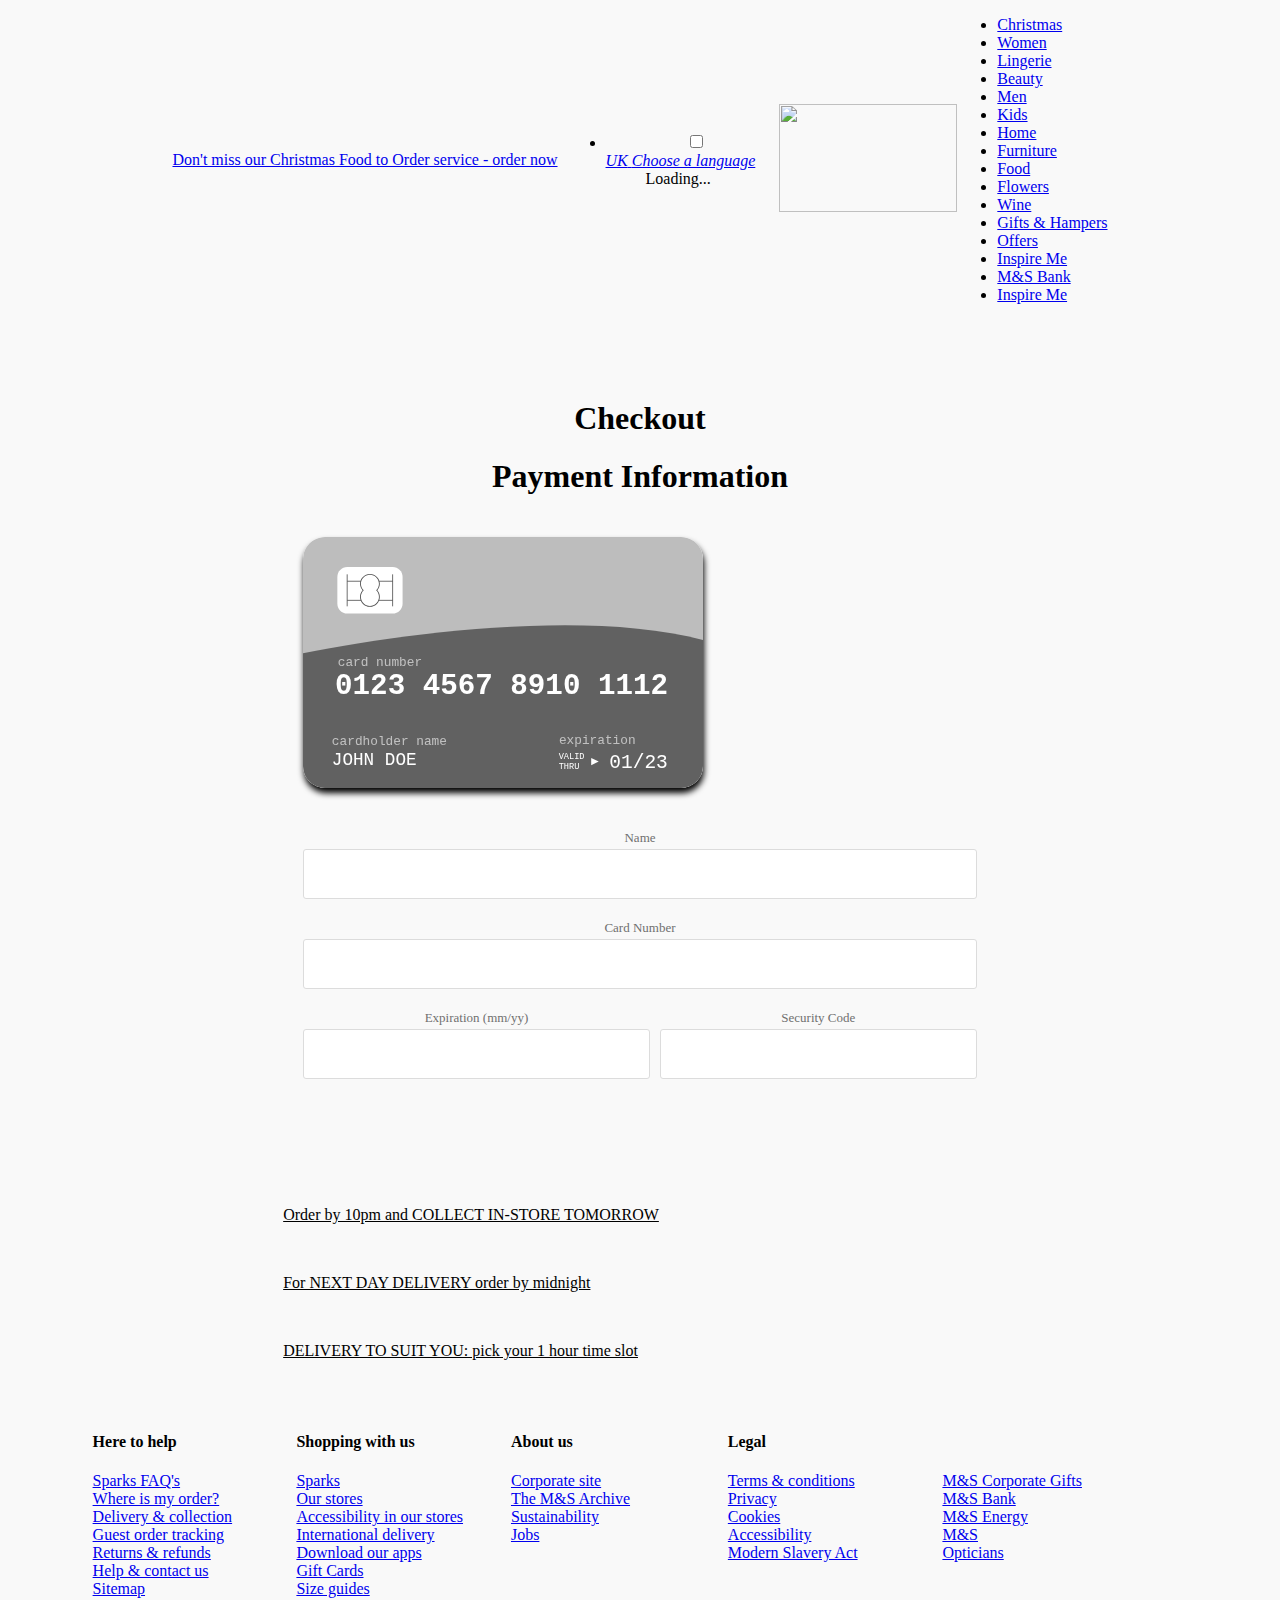
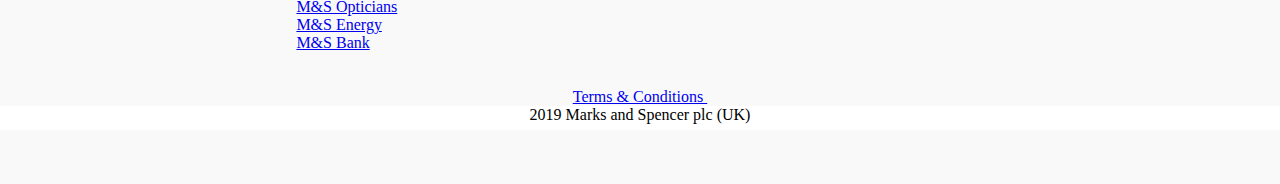
==== commit 577a8bfd: "remove Che GOVNOCOD" ====
--- a/666.html
+++ b/666.html
@@ -567,722 +567,6 @@
 </div>
 </div>
 <div class="main-container new-template"><h1><br></h1><h1 style="text-align: center;">Checkout</h1>
-<br>
-
-<br>
-<h2><br>
-</h2>
-<h2><br></h2><br><table style="text-align: left; width: 100px; margin-left: auto; margin-right: auto;" border="0" cellpadding="0" cellspacing="0"><tbody><tr><td style="vertical-align: top; font-weight: bold;"><big><big><big><big>Billing Information</big></big></big></big></td><td style="vertical-align: top; font-weight: bold;"><big><big><big><big>Shipping Information</big></big></big></big></td></tr><tr><td style="vertical-align: top;"><table class="form-tbl" cellspacing="0"><tbody><tr><th>&nbsp;</th>
-      <td> <input name="populateinfo" value="1" id="populateinfo" type="checkbox"> <label for="populateinfo">My billing information is
-the same as my shipping information</label> </td>
-    </tr>
-
-    <tr>
-      <th><big><big><label for="{#billing.form.fields.billFirstName.id}">First
-Name <em>*</em></label></big></big></th>
-      <td><input id="Billing First Name" name="Billing First Name" pattern="\^[a-zA-Z]+$ " type=" text="></td><td><br>
-</td> 
-    </tr>
-    <tr>
-      <th><big><big><label for="{#billing.form.fields.billLastName.id}">Last Name
-      <em>*</em></label></big></big></th>
-      <td><input id="Billing Last Name" name="Billing Last Name" pattern="\^[a-zA-Z]+$ " type=" text="></td>
-
-    </tr>
-    <tr>
-      <th><big><big><label for="{#billing.form.fields.billAddress.id}">Address <em>*</em></label></big></big></th>
-      <td><input id="Billing Address" name="Billing Address" pattern="\^[a-zA-Z\s]+$\.\^[ 0-9]+$\" type=" text="></td>
-    </tr>
-    <tr>
-      <th><big><big><label for="{#billing.form.fields.billCity.id}">City <em>*</em></label></big></big></th>
-
-      <td><input id="Billing City" name="Billing City" pattern="\^[a-zA-Z\s]+$ " type="text"></td>
-    </tr>
-    <tr>
-      <th><big><big><label for="{#billing.form.fields.billStateText.id}">State/Region/Province<em>*</em></label></big></big></th>
-      <td><input id="Billing State/Region/Province" name="Billing State/Region/Province" pattern="\^[a-zA-Z\s]+$ " type="text"></td>
-    </tr>
-    <tr>
-      <th><big><big><label for="{#billing.form.fields.billZipCode.id}">Zip/Postal
-Code<em>*</em></label></big></big></th>
-
-      <td><input id="Billing Zip/PostalCode" name="Billing Zip/PostalCode" pattern="\^[a-zA-Z\s]+$\.\^[ 0-9]+$\ " type="text"></td>
-    </tr>
-    <tr>
-      <th><big><big><label for="{#billing.form.fields.billCountry.id}">Country <em>*</em></label></big></big></th>
-      <td>
-	<select class="form-dropdown validate[required] form-address-country noTranslate" name="q36_billingAddress[country]" id="input_36_country" data-component="country" required="" aria-labelledby="label_36 sublabel_36_country" autocomplete="country">
-                      <option value=""> Please Select </option>
-
-                      <option selected="selected" value="United States"> United States </option>
-                      <option value="Afghanistan"> Afghanistan </option>
-                      <option value="Albania"> Albania </option>
-                      <option value="Algeria"> Algeria </option>
-                      <option value="American Samoa"> American Samoa </option>
-
-                      <option value="Andorra"> Andorra </option>
-                      <option value="Angola"> Angola </option>
-                      <option value="Anguilla"> Anguilla </option>
-                      <option value="Antigua and Barbuda"> Antigua and Barbuda </option>
-                      <option value="Argentina"> Argentina </option>
-
-                      <option value="Armenia"> Armenia </option>
-                      <option value="Aruba"> Aruba </option>
-                      <option value="Australia"> Australia </option>
-                      <option value="Austria"> Austria </option>
-                      <option value="Azerbaijan"> Azerbaijan </option>
-
-                      <option value="The Bahamas"> The Bahamas </option>
-                      <option value="Bahrain"> Bahrain </option>
-                      <option value="Bangladesh"> Bangladesh </option>
-                      <option value="Barbados"> Barbados </option>
-                      <option value="Belarus"> Belarus </option>
-
-                      <option value="Belgium"> Belgium </option>
-                      <option value="Belize"> Belize </option>
-                      <option value="Benin"> Benin </option>
-                      <option value="Bermuda"> Bermuda </option>
-                      <option value="Bhutan"> Bhutan </option>
-
-                      <option value="Bolivia"> Bolivia </option>
-                      <option value="Bosnia and Herzegovina"> Bosnia and Herzegovina </option>
-                      <option value="Botswana"> Botswana </option>
-                      <option value="Brazil"> Brazil </option>
-                      <option value="Brunei"> Brunei </option>
-
-                      <option value="Bulgaria"> Bulgaria </option>
-                      <option value="Burkina Faso"> Burkina Faso </option>
-                      <option value="Burundi"> Burundi </option>
-                      <option value="Cambodia"> Cambodia </option>
-                      <option value="Cameroon"> Cameroon </option>
-
-                      <option value="Canada"> Canada </option>
-                      <option value="Cape Verde"> Cape Verde </option>
-                      <option value="Cayman Islands"> Cayman Islands </option>
-                      <option value="Central African Republic"> Central African Republic </option>
-                      <option value="Chad"> Chad </option>
-
-                      <option value="Chile"> Chile </option>
-                      <option value="China"> China </option>
-                      <option value="Christmas Island"> Christmas Island </option>
-                      <option value="Cocos (Keeling) Islands"> Cocos (Keeling) Islands </option>
-                      <option value="Colombia"> Colombia </option>
-
-                      <option value="Comoros"> Comoros </option>
-                      <option value="Congo"> Congo </option>
-                      <option value="Cook Islands"> Cook Islands </option>
-                      <option value="Costa Rica"> Costa Rica </option>
-                      <option value="Cote d'Ivoire"> Cote d'Ivoire </option>
-
-                      <option value="Croatia"> Croatia </option>
-                      <option value="Cuba"> Cuba </option>
-                      <option value="Cyprus"> Cyprus </option>
-                      <option value="Czech Republic"> Czech Republic </option>
-                      <option value="Democratic Republic of the Congo"> Democratic Republic of the Congo </option>
-
-                      <option value="Denmark"> Denmark </option>
-                      <option value="Djibouti"> Djibouti </option>
-                      <option value="Dominica"> Dominica </option>
-                      <option value="Dominican Republic"> Dominican Republic </option>
-                      <option value="Ecuador"> Ecuador </option>
-
-                      <option value="Egypt"> Egypt </option>
-                      <option value="El Salvador"> El Salvador </option>
-                      <option value="Equatorial Guinea"> Equatorial Guinea </option>
-                      <option value="Eritrea"> Eritrea </option>
-                      <option value="Estonia"> Estonia </option>
-
-                      <option value="Ethiopia"> Ethiopia </option>
-                      <option value="Falkland Islands"> Falkland Islands </option>
-                      <option value="Faroe Islands"> Faroe Islands </option>
-                      <option value="Fiji"> Fiji </option>
-                      <option value="Finland"> Finland </option>
-
-                      <option value="France"> France </option>
-                      <option value="French Polynesia"> French Polynesia </option>
-                      <option value="Gabon"> Gabon </option>
-                      <option value="The Gambia"> The Gambia </option>
-                      <option value="Georgia"> Georgia </option>
-
-                      <option value="Germany"> Germany </option>
-                      <option value="Ghana"> Ghana </option>
-                      <option value="Gibraltar"> Gibraltar </option>
-                      <option value="Greece"> Greece </option>
-                      <option value="Greenland"> Greenland </option>
-
-                      <option value="Grenada"> Grenada </option>
-                      <option value="Guadeloupe"> Guadeloupe </option>
-                      <option value="Guam"> Guam </option>
-                      <option value="Guatemala"> Guatemala </option>
-                      <option value="Guernsey"> Guernsey </option>
-
-                      <option value="Guinea"> Guinea </option>
-                      <option value="Guinea-Bissau"> Guinea-Bissau </option>
-                      <option value="Guyana"> Guyana </option>
-                      <option value="Haiti"> Haiti </option>
-                      <option value="Honduras"> Honduras </option>
-
-                      <option value="Hong Kong"> Hong Kong </option>
-                      <option value="Hungary"> Hungary </option>
-                      <option value="Iceland"> Iceland </option>
-                      <option value="India"> India </option>
-                      <option value="Indonesia"> Indonesia </option>
-
-                      <option value="Iran"> Iran </option>
-                      <option value="Iraq"> Iraq </option>
-                      <option value="Ireland"> Ireland </option>
-                      <option value="Israel"> Israel </option>
-                      <option value="Italy"> Italy </option>
-
-                      <option value="Jamaica"> Jamaica </option>
-                      <option value="Japan"> Japan </option>
-                      <option value="Jersey"> Jersey </option>
-                      <option value="Jordan"> Jordan </option>
-                      <option value="Kazakhstan"> Kazakhstan </option>
-
-                      <option value="Kenya"> Kenya </option>
-                      <option value="Kiribati"> Kiribati </option>
-                      <option value="North Korea"> North Korea </option>
-                      <option value="South Korea"> South Korea </option>
-                      <option value="Kosovo"> Kosovo </option>
-
-                      <option value="Kuwait"> Kuwait </option>
-                      <option value="Kyrgyzstan"> Kyrgyzstan </option>
-                      <option value="Laos"> Laos </option>
-                      <option value="Latvia"> Latvia </option>
-                      <option value="Lebanon"> Lebanon </option>
-
-                      <option value="Lesotho"> Lesotho </option>
-                      <option value="Liberia"> Liberia </option>
-                      <option value="Libya"> Libya </option>
-                      <option value="Liechtenstein"> Liechtenstein </option>
-                      <option value="Lithuania"> Lithuania </option>
-
-                      <option value="Luxembourg"> Luxembourg </option>
-                      <option value="Macau"> Macau </option>
-                      <option value="Macedonia"> Macedonia </option>
-                      <option value="Madagascar"> Madagascar </option>
-                      <option value="Malawi"> Malawi </option>
-
-                      <option value="Malaysia"> Malaysia </option>
-                      <option value="Maldives"> Maldives </option>
-                      <option value="Mali"> Mali </option>
-                      <option value="Malta"> Malta </option>
-                      <option value="Marshall Islands"> Marshall Islands </option>
-
-                      <option value="Martinique"> Martinique </option>
-                      <option value="Mauritania"> Mauritania </option>
-                      <option value="Mauritius"> Mauritius </option>
-                      <option value="Mayotte"> Mayotte </option>
-                      <option value="Mexico"> Mexico </option>
-
-                      <option value="Micronesia"> Micronesia </option>
-                      <option value="Moldova"> Moldova </option>
-                      <option value="Monaco"> Monaco </option>
-                      <option value="Mongolia"> Mongolia </option>
-                      <option value="Montenegro"> Montenegro </option>
-
-                      <option value="Montserrat"> Montserrat </option>
-                      <option value="Morocco"> Morocco </option>
-                      <option value="Mozambique"> Mozambique </option>
-                      <option value="Myanmar"> Myanmar </option>
-                      <option value="Nagorno-Karabakh"> Nagorno-Karabakh </option>
-
-                      <option value="Namibia"> Namibia </option>
-                      <option value="Nauru"> Nauru </option>
-                      <option value="Nepal"> Nepal </option>
-                      <option value="Netherlands"> Netherlands </option>
-                      <option value="Netherlands Antilles"> Netherlands Antilles </option>
-
-                      <option value="New Caledonia"> New Caledonia </option>
-                      <option value="New Zealand"> New Zealand </option>
-                      <option value="Nicaragua"> Nicaragua </option>
-                      <option value="Niger"> Niger </option>
-                      <option value="Nigeria"> Nigeria </option>
-
-                      <option value="Niue"> Niue </option>
-                      <option value="Norfolk Island"> Norfolk Island </option>
-                      <option value="Turkish Republic of Northern Cyprus"> Turkish Republic of Northern Cyprus </option>
-                      <option value="Northern Mariana"> Northern Mariana </option>
-                      <option value="Norway"> Norway </option>
-
-                      <option value="Oman"> Oman </option>
-                      <option value="Pakistan"> Pakistan </option>
-                      <option value="Palau"> Palau </option>
-                      <option value="Palestine"> Palestine </option>
-                      <option value="Panama"> Panama </option>
-
-                      <option value="Papua New Guinea"> Papua New Guinea </option>
-                      <option value="Paraguay"> Paraguay </option>
-                      <option value="Peru"> Peru </option>
-                      <option value="Philippines"> Philippines </option>
-                      <option value="Pitcairn Islands"> Pitcairn Islands </option>
-
-                      <option value="Poland"> Poland </option>
-                      <option value="Portugal"> Portugal </option>
-                      <option value="Puerto Rico"> Puerto Rico </option>
-                      <option value="Qatar"> Qatar </option>
-                      <option value="Republic of the Congo"> Republic of the Congo </option>
-
-                      <option value="Romania"> Romania </option>
-                      <option value="Russia"> Russia </option>
-                      <option value="Rwanda"> Rwanda </option>
-                      <option value="Saint Barthelemy"> Saint Barthelemy </option>
-                      <option value="Saint Helena"> Saint Helena </option>
-
-                      <option value="Saint Kitts and Nevis"> Saint Kitts and Nevis </option>
-                      <option value="Saint Lucia"> Saint Lucia </option>
-                      <option value="Saint Martin"> Saint Martin </option>
-                      <option value="Saint Pierre and Miquelon"> Saint Pierre and Miquelon </option>
-                      <option value="Saint Vincent and the Grenadines"> Saint Vincent and the Grenadines </option>
-
-                      <option value="Samoa"> Samoa </option>
-                      <option value="San Marino"> San Marino </option>
-                      <option value="Sao Tome and Principe"> Sao Tome and Principe </option>
-                      <option value="Saudi Arabia"> Saudi Arabia </option>
-                      <option value="Senegal"> Senegal </option>
-
-                      <option value="Serbia"> Serbia </option>
-                      <option value="Seychelles"> Seychelles </option>
-                      <option value="Sierra Leone"> Sierra Leone </option>
-                      <option value="Singapore"> Singapore </option>
-                      <option value="Slovakia"> Slovakia </option>
-
-                      <option value="Slovenia"> Slovenia </option>
-                      <option value="Solomon Islands"> Solomon Islands </option>
-                      <option value="Somalia"> Somalia </option>
-                      <option value="Somaliland"> Somaliland </option>
-                      <option value="South Africa"> South Africa </option>
-
-                      <option value="South Ossetia"> South Ossetia </option>
-                      <option value="South Sudan"> South Sudan </option>
-                      <option value="Spain"> Spain </option>
-                      <option value="Sri Lanka"> Sri Lanka </option>
-                      <option value="Sudan"> Sudan </option>
-
-                      <option value="Suriname"> Suriname </option>
-                      <option value="Svalbard"> Svalbard </option>
-                      <option value="eSwatini"> eSwatini </option>
-                      <option value="Sweden"> Sweden </option>
-                      <option value="Switzerland"> Switzerland </option>
-
-                      <option value="Syria"> Syria </option>
-                      <option value="Taiwan"> Taiwan </option>
-                      <option value="Tajikistan"> Tajikistan </option>
-                      <option value="Tanzania"> Tanzania </option>
-                      <option value="Thailand"> Thailand </option>
-
-                      <option value="Timor-Leste"> Timor-Leste </option>
-                      <option value="Togo"> Togo </option>
-                      <option value="Tokelau"> Tokelau </option>
-                      <option value="Tonga"> Tonga </option>
-                      <option value="Transnistria Pridnestrovie"> Transnistria Pridnestrovie </option>
-
-                      <option value="Trinidad and Tobago"> Trinidad and Tobago </option>
-                      <option value="Tristan da Cunha"> Tristan da Cunha </option>
-                      <option value="Tunisia"> Tunisia </option>
-                      <option value="Turkey"> Turkey </option>
-                      <option value="Turkmenistan"> Turkmenistan </option>
-
-                      <option value="Turks and Caicos Islands"> Turks and Caicos Islands </option>
-                      <option value="Tuvalu"> Tuvalu </option>
-                      <option value="Uganda"> Uganda </option>
-                      <option value="Ukraine"> Ukraine </option>
-                      <option value="United Arab Emirates"> United Arab Emirates </option>
-
-                      <option value="United Kingdom"> United Kingdom </option>
-                      <option value="Uruguay"> Uruguay </option>
-                      <option value="Uzbekistan"> Uzbekistan </option>
-                      <option value="Vanuatu"> Vanuatu </option>
-                      <option value="Vatican City"> Vatican City </option>
-
-                      <option value="Venezuela"> Venezuela </option>
-                      <option value="Vietnam"> Vietnam </option>
-                      <option value="British Virgin Islands"> British Virgin Islands </option>
-                      <option value="Isle of Man"> Isle of Man </option>
-                      <option value="US Virgin Islands"> US Virgin Islands </option>
-
-                      <option value="Wallis and Futuna"> Wallis and Futuna </option>
-                      <option value="Western Sahara"> Western Sahara </option>
-                      <option value="Yemen"> Yemen </option>
-                      <option value="Zambia"> Zambia </option>
-                      <option value="Zimbabwe"> Zimbabwe </option>
-
-                      <option value="other"> Other </option>
-                    </select>
-	</td>
-    </tr>
-    <tr>
-      <th><big><big><label for="{#billing.form.fields.billPhone.id}">Phone <em>*</em></label></big></big></th>
-      <td><input id="Phone" name="Phone" pattern="\[0-9]{11,} " type="text"></td>
-
-    </tr>
-    <tr>
-      <th><big><big><label for="{#billing.form.fields.billEmail.id}">Email <em>*</em></label></big></big></th>
-      <td><input id="Email" name="Email" pattern="\^[a-zA-Z]+$\.\^[ 0-9]+$\ " type="text"></td>
-    </tr>
-    <tr>
-      <th><big><big><label>Confirm Email <em>*</em></label></big></big></th>
-
-      <td><input id="Confirm Email" name="Confirm Email" pattern="\^[a-zA-Z]+$\.\^[ 0-9]+$\ " type="text"></td></tr></tbody></table></td><td style="vertical-align: top;"><table class="form-tbl" cellspacing="0"><tbody><tr><td style="vertical-align: top;"><br></td><th>&nbsp;</th>
-      <td> <br>&nbsp; </td>
-    </tr>
-    <tr>
-      <td style="vertical-align: top;"><br></td><th><big><big><label for="{#billing.form.fields.billFirstName.id}">First
-Name <em>*</em></label></big></big></th>
-      <td><input id="Billing First Name" name="Billing First Name" pattern="\^[a-zA-Z]+$ " type=" text="></td><td><br>
-</td> 
-    </tr>
-
-    <tr>
-      <td style="vertical-align: top;"><br></td><th><big><big><label for="{#billing.form.fields.billLastName.id}">Last Name
-      <em>*</em></label></big></big></th>
-      <td><input id="Last Name" name="Last Name" pattern="\^[a-zA-Z]+$ " type=" text="></td>
-    </tr>
-    <tr>
-      <td style="vertical-align: top;"><br></td><th><big><big><label for="{#billing.form.fields.billAddress.id}">Address <em>*</em></label></big></big></th>
-      <td><input id="Address" name="Address" pattern="\^[a-zA-Z\s]+$\.\^[ 0-9]+$\ " type=" text="></td>
-
-    </tr>
-    <tr>
-      <td style="vertical-align: top;"><br></td><th><big><big><label for="{#billing.form.fields.billCity.id}">City <em>*</em></label></big></big></th>
-      <td><input id="City" name="City" pattern="\^[a-zA-Z\s]+$ " type="text"></td>
-    </tr>
-    <tr>
-      <td style="vertical-align: top;"><br></td><th><big><big><label for="{#billing.form.fields.billStateText.id}">State/Region/Province<em>*</em></label></big></big></th>
-
-      <td><input id="State/Region/Province" name="State/Region/Province" pattern="\^[a-zA-Z\s]+$ " type="text"></td>
-    </tr>
-    <tr>
-      <td style="vertical-align: top;"><br></td><th><big><big><label for="{#billing.form.fields.billZipCode.id}">Zip/Postal
-Code<em>*</em></label></big></big></th>
-      <td><input id="Zip/PostalCode" name="Zip/PostalCode" pattern="\^[a-zA-Z\s]+$\.\^[ 0-9]+$\ " type="text"></td>
-    </tr>
-    <tr>
-      <td style="vertical-align: top;"><br></td><th><big><big><label for="{#billing.form.fields.billCountry.id}">Country <em>*</em></label></big></big></th>
-
-      <td>
-	<select class="form-dropdown validate[required] form-address-country noTranslate" name="q36_billingAddress[country]" id="input_36_country" data-component="country" required="" aria-labelledby="label_36 sublabel_36_country" autocomplete="country">
-                      <option value=""> Please Select </option>
-                      <option selected="selected" value="United States"> United States </option>
-                      <option value="Afghanistan"> Afghanistan </option>
-                      <option value="Albania"> Albania </option>
-
-                      <option value="Algeria"> Algeria </option>
-                      <option value="American Samoa"> American Samoa </option>
-                      <option value="Andorra"> Andorra </option>
-                      <option value="Angola"> Angola </option>
-                      <option value="Anguilla"> Anguilla </option>
-
-                      <option value="Antigua and Barbuda"> Antigua and Barbuda </option>
-                      <option value="Argentina"> Argentina </option>
-                      <option value="Armenia"> Armenia </option>
-                      <option value="Aruba"> Aruba </option>
-                      <option value="Australia"> Australia </option>
-
-                      <option value="Austria"> Austria </option>
-                      <option value="Azerbaijan"> Azerbaijan </option>
-                      <option value="The Bahamas"> The Bahamas </option>
-                      <option value="Bahrain"> Bahrain </option>
-                      <option value="Bangladesh"> Bangladesh </option>
-
-                      <option value="Barbados"> Barbados </option>
-                      <option value="Belarus"> Belarus </option>
-                      <option value="Belgium"> Belgium </option>
-                      <option value="Belize"> Belize </option>
-                      <option value="Benin"> Benin </option>
-
-                      <option value="Bermuda"> Bermuda </option>
-                      <option value="Bhutan"> Bhutan </option>
-                      <option value="Bolivia"> Bolivia </option>
-                      <option value="Bosnia and Herzegovina"> Bosnia and Herzegovina </option>
-                      <option value="Botswana"> Botswana </option>
-
-                      <option value="Brazil"> Brazil </option>
-                      <option value="Brunei"> Brunei </option>
-                      <option value="Bulgaria"> Bulgaria </option>
-                      <option value="Burkina Faso"> Burkina Faso </option>
-                      <option value="Burundi"> Burundi </option>
-
-                      <option value="Cambodia"> Cambodia </option>
-                      <option value="Cameroon"> Cameroon </option>
-                      <option value="Canada"> Canada </option>
-                      <option value="Cape Verde"> Cape Verde </option>
-                      <option value="Cayman Islands"> Cayman Islands </option>
-
-                      <option value="Central African Republic"> Central African Republic </option>
-                      <option value="Chad"> Chad </option>
-                      <option value="Chile"> Chile </option>
-                      <option value="China"> China </option>
-                      <option value="Christmas Island"> Christmas Island </option>
-
-                      <option value="Cocos (Keeling) Islands"> Cocos (Keeling) Islands </option>
-                      <option value="Colombia"> Colombia </option>
-                      <option value="Comoros"> Comoros </option>
-                      <option value="Congo"> Congo </option>
-                      <option value="Cook Islands"> Cook Islands </option>
-
-                      <option value="Costa Rica"> Costa Rica </option>
-                      <option value="Cote d'Ivoire"> Cote d'Ivoire </option>
-                      <option value="Croatia"> Croatia </option>
-                      <option value="Cuba"> Cuba </option>
-                      <option value="Cyprus"> Cyprus </option>
-
-                      <option value="Czech Republic"> Czech Republic </option>
-                      <option value="Democratic Republic of the Congo"> Democratic Republic of the Congo </option>
-                      <option value="Denmark"> Denmark </option>
-                      <option value="Djibouti"> Djibouti </option>
-                      <option value="Dominica"> Dominica </option>
-
-                      <option value="Dominican Republic"> Dominican Republic </option>
-                      <option value="Ecuador"> Ecuador </option>
-                      <option value="Egypt"> Egypt </option>
-                      <option value="El Salvador"> El Salvador </option>
-                      <option value="Equatorial Guinea"> Equatorial Guinea </option>
-
-                      <option value="Eritrea"> Eritrea </option>
-                      <option value="Estonia"> Estonia </option>
-                      <option value="Ethiopia"> Ethiopia </option>
-                      <option value="Falkland Islands"> Falkland Islands </option>
-                      <option value="Faroe Islands"> Faroe Islands </option>
-
-                      <option value="Fiji"> Fiji </option>
-                      <option value="Finland"> Finland </option>
-                      <option value="France"> France </option>
-                      <option value="French Polynesia"> French Polynesia </option>
-                      <option value="Gabon"> Gabon </option>
-
-                      <option value="The Gambia"> The Gambia </option>
-                      <option value="Georgia"> Georgia </option>
-                      <option value="Germany"> Germany </option>
-                      <option value="Ghana"> Ghana </option>
-                      <option value="Gibraltar"> Gibraltar </option>
-
-                      <option value="Greece"> Greece </option>
-                      <option value="Greenland"> Greenland </option>
-                      <option value="Grenada"> Grenada </option>
-                      <option value="Guadeloupe"> Guadeloupe </option>
-                      <option value="Guam"> Guam </option>
-
-                      <option value="Guatemala"> Guatemala </option>
-                      <option value="Guernsey"> Guernsey </option>
-                      <option value="Guinea"> Guinea </option>
-                      <option value="Guinea-Bissau"> Guinea-Bissau </option>
-                      <option value="Guyana"> Guyana </option>
-
-                      <option value="Haiti"> Haiti </option>
-                      <option value="Honduras"> Honduras </option>
-                      <option value="Hong Kong"> Hong Kong </option>
-                      <option value="Hungary"> Hungary </option>
-                      <option value="Iceland"> Iceland </option>
-
-                      <option value="India"> India </option>
-                      <option value="Indonesia"> Indonesia </option>
-                      <option value="Iran"> Iran </option>
-                      <option value="Iraq"> Iraq </option>
-                      <option value="Ireland"> Ireland </option>
-
-                      <option value="Israel"> Israel </option>
-                      <option value="Italy"> Italy </option>
-                      <option value="Jamaica"> Jamaica </option>
-                      <option value="Japan"> Japan </option>
-                      <option value="Jersey"> Jersey </option>
-
-                      <option value="Jordan"> Jordan </option>
-                      <option value="Kazakhstan"> Kazakhstan </option>
-                      <option value="Kenya"> Kenya </option>
-                      <option value="Kiribati"> Kiribati </option>
-                      <option value="North Korea"> North Korea </option>
-
-                      <option value="South Korea"> South Korea </option>
-                      <option value="Kosovo"> Kosovo </option>
-                      <option value="Kuwait"> Kuwait </option>
-                      <option value="Kyrgyzstan"> Kyrgyzstan </option>
-                      <option value="Laos"> Laos </option>
-
-                      <option value="Latvia"> Latvia </option>
-                      <option value="Lebanon"> Lebanon </option>
-                      <option value="Lesotho"> Lesotho </option>
-                      <option value="Liberia"> Liberia </option>
-                      <option value="Libya"> Libya </option>
-
-                      <option value="Liechtenstein"> Liechtenstein </option>
-                      <option value="Lithuania"> Lithuania </option>
-                      <option value="Luxembourg"> Luxembourg </option>
-                      <option value="Macau"> Macau </option>
-                      <option value="Macedonia"> Macedonia </option>
-
-                      <option value="Madagascar"> Madagascar </option>
-                      <option value="Malawi"> Malawi </option>
-                      <option value="Malaysia"> Malaysia </option>
-                      <option value="Maldives"> Maldives </option>
-                      <option value="Mali"> Mali </option>
-
-                      <option value="Malta"> Malta </option>
-                      <option value="Marshall Islands"> Marshall Islands </option>
-                      <option value="Martinique"> Martinique </option>
-                      <option value="Mauritania"> Mauritania </option>
-                      <option value="Mauritius"> Mauritius </option>
-
-                      <option value="Mayotte"> Mayotte </option>
-                      <option value="Mexico"> Mexico </option>
-                      <option value="Micronesia"> Micronesia </option>
-                      <option value="Moldova"> Moldova </option>
-                      <option value="Monaco"> Monaco </option>
-
-                      <option value="Mongolia"> Mongolia </option>
-                      <option value="Montenegro"> Montenegro </option>
-                      <option value="Montserrat"> Montserrat </option>
-                      <option value="Morocco"> Morocco </option>
-                      <option value="Mozambique"> Mozambique </option>
-
-                      <option value="Myanmar"> Myanmar </option>
-                      <option value="Nagorno-Karabakh"> Nagorno-Karabakh </option>
-                      <option value="Namibia"> Namibia </option>
-                      <option value="Nauru"> Nauru </option>
-                      <option value="Nepal"> Nepal </option>
-
-                      <option value="Netherlands"> Netherlands </option>
-                      <option value="Netherlands Antilles"> Netherlands Antilles </option>
-                      <option value="New Caledonia"> New Caledonia </option>
-                      <option value="New Zealand"> New Zealand </option>
-                      <option value="Nicaragua"> Nicaragua </option>
-
-                      <option value="Niger"> Niger </option>
-                      <option value="Nigeria"> Nigeria </option>
-                      <option value="Niue"> Niue </option>
-                      <option value="Norfolk Island"> Norfolk Island </option>
-                      <option value="Turkish Republic of Northern Cyprus"> Turkish Republic of Northern Cyprus </option>
-
-                      <option value="Northern Mariana"> Northern Mariana </option>
-                      <option value="Norway"> Norway </option>
-                      <option value="Oman"> Oman </option>
-                      <option value="Pakistan"> Pakistan </option>
-                      <option value="Palau"> Palau </option>
-
-                      <option value="Palestine"> Palestine </option>
-                      <option value="Panama"> Panama </option>
-                      <option value="Papua New Guinea"> Papua New Guinea </option>
-                      <option value="Paraguay"> Paraguay </option>
-                      <option value="Peru"> Peru </option>
-
-                      <option value="Philippines"> Philippines </option>
-                      <option value="Pitcairn Islands"> Pitcairn Islands </option>
-                      <option value="Poland"> Poland </option>
-                      <option value="Portugal"> Portugal </option>
-                      <option value="Puerto Rico"> Puerto Rico </option>
-
-                      <option value="Qatar"> Qatar </option>
-                      <option value="Republic of the Congo"> Republic of the Congo </option>
-                      <option value="Romania"> Romania </option>
-                      <option value="Russia"> Russia </option>
-                      <option value="Rwanda"> Rwanda </option>
-
-                      <option value="Saint Barthelemy"> Saint Barthelemy </option>
-                      <option value="Saint Helena"> Saint Helena </option>
-                      <option value="Saint Kitts and Nevis"> Saint Kitts and Nevis </option>
-                      <option value="Saint Lucia"> Saint Lucia </option>
-                      <option value="Saint Martin"> Saint Martin </option>
-
-                      <option value="Saint Pierre and Miquelon"> Saint Pierre and Miquelon </option>
-                      <option value="Saint Vincent and the Grenadines"> Saint Vincent and the Grenadines </option>
-                      <option value="Samoa"> Samoa </option>
-                      <option value="San Marino"> San Marino </option>
-                      <option value="Sao Tome and Principe"> Sao Tome and Principe </option>
-
-                      <option value="Saudi Arabia"> Saudi Arabia </option>
-                      <option value="Senegal"> Senegal </option>
-                      <option value="Serbia"> Serbia </option>
-                      <option value="Seychelles"> Seychelles </option>
-                      <option value="Sierra Leone"> Sierra Leone </option>
-
-                      <option value="Singapore"> Singapore </option>
-                      <option value="Slovakia"> Slovakia </option>
-                      <option value="Slovenia"> Slovenia </option>
-                      <option value="Solomon Islands"> Solomon Islands </option>
-                      <option value="Somalia"> Somalia </option>
-
-                      <option value="Somaliland"> Somaliland </option>
-                      <option value="South Africa"> South Africa </option>
-                      <option value="South Ossetia"> South Ossetia </option>
-                      <option value="South Sudan"> South Sudan </option>
-                      <option value="Spain"> Spain </option>
-
-                      <option value="Sri Lanka"> Sri Lanka </option>
-                      <option value="Sudan"> Sudan </option>
-                      <option value="Suriname"> Suriname </option>
-                      <option value="Svalbard"> Svalbard </option>
-                      <option value="eSwatini"> eSwatini </option>
-
-                      <option value="Sweden"> Sweden </option>
-                      <option value="Switzerland"> Switzerland </option>
-                      <option value="Syria"> Syria </option>
-                      <option value="Taiwan"> Taiwan </option>
-                      <option value="Tajikistan"> Tajikistan </option>
-
-                      <option value="Tanzania"> Tanzania </option>
-                      <option value="Thailand"> Thailand </option>
-                      <option value="Timor-Leste"> Timor-Leste </option>
-                      <option value="Togo"> Togo </option>
-                      <option value="Tokelau"> Tokelau </option>
-
-                      <option value="Tonga"> Tonga </option>
-                      <option value="Transnistria Pridnestrovie"> Transnistria Pridnestrovie </option>
-                      <option value="Trinidad and Tobago"> Trinidad and Tobago </option>
-                      <option value="Tristan da Cunha"> Tristan da Cunha </option>
-                      <option value="Tunisia"> Tunisia </option>
-
-                      <option value="Turkey"> Turkey </option>
-                      <option value="Turkmenistan"> Turkmenistan </option>
-                      <option value="Turks and Caicos Islands"> Turks and Caicos Islands </option>
-                      <option value="Tuvalu"> Tuvalu </option>
-                      <option value="Uganda"> Uganda </option>
-
-                      <option value="Ukraine"> Ukraine </option>
-                      <option value="United Arab Emirates"> United Arab Emirates </option>
-                      <option value="United Kingdom"> United Kingdom </option>
-                      <option value="Uruguay"> Uruguay </option>
-                      <option value="Uzbekistan"> Uzbekistan </option>
-
-                      <option value="Vanuatu"> Vanuatu </option>
-                      <option value="Vatican City"> Vatican City </option>
-                      <option value="Venezuela"> Venezuela </option>
-                      <option value="Vietnam"> Vietnam </option>
-                      <option value="British Virgin Islands"> British Virgin Islands </option>
-
-                      <option value="Isle of Man"> Isle of Man </option>
-                      <option value="US Virgin Islands"> US Virgin Islands </option>
-                      <option value="Wallis and Futuna"> Wallis and Futuna </option>
-                      <option value="Western Sahara"> Western Sahara </option>
-                      <option value="Yemen"> Yemen </option>
-
-                      <option value="Zambia"> Zambia </option>
-                      <option value="Zimbabwe"> Zimbabwe </option>
-                      <option value="other"> Other </option>
-                    </select>
-	</td>
-    </tr>
-
-    <tr>
-      <td style="vertical-align: top;"><br></td><th><big><big><br></big></big></th>
-      <td><br></td>
-    </tr>
-    <tr>
-      <td style="vertical-align: top;"><br></td><th><big><big><br></big></big></th>
-      <td><br></td>
-    </tr>
-    <tr>
-
-      <td style="vertical-align: top;"><br></td><th><big><big><br></big></big></th>
-      <td><br></td></tr></tbody></table></td></tr></tbody></table>
-<br>
-<br>
-<br>
-<h2> <br>
-</h2>
-
-    
-
     
 <div class="payment-title">
 <div style="text-align: center;">
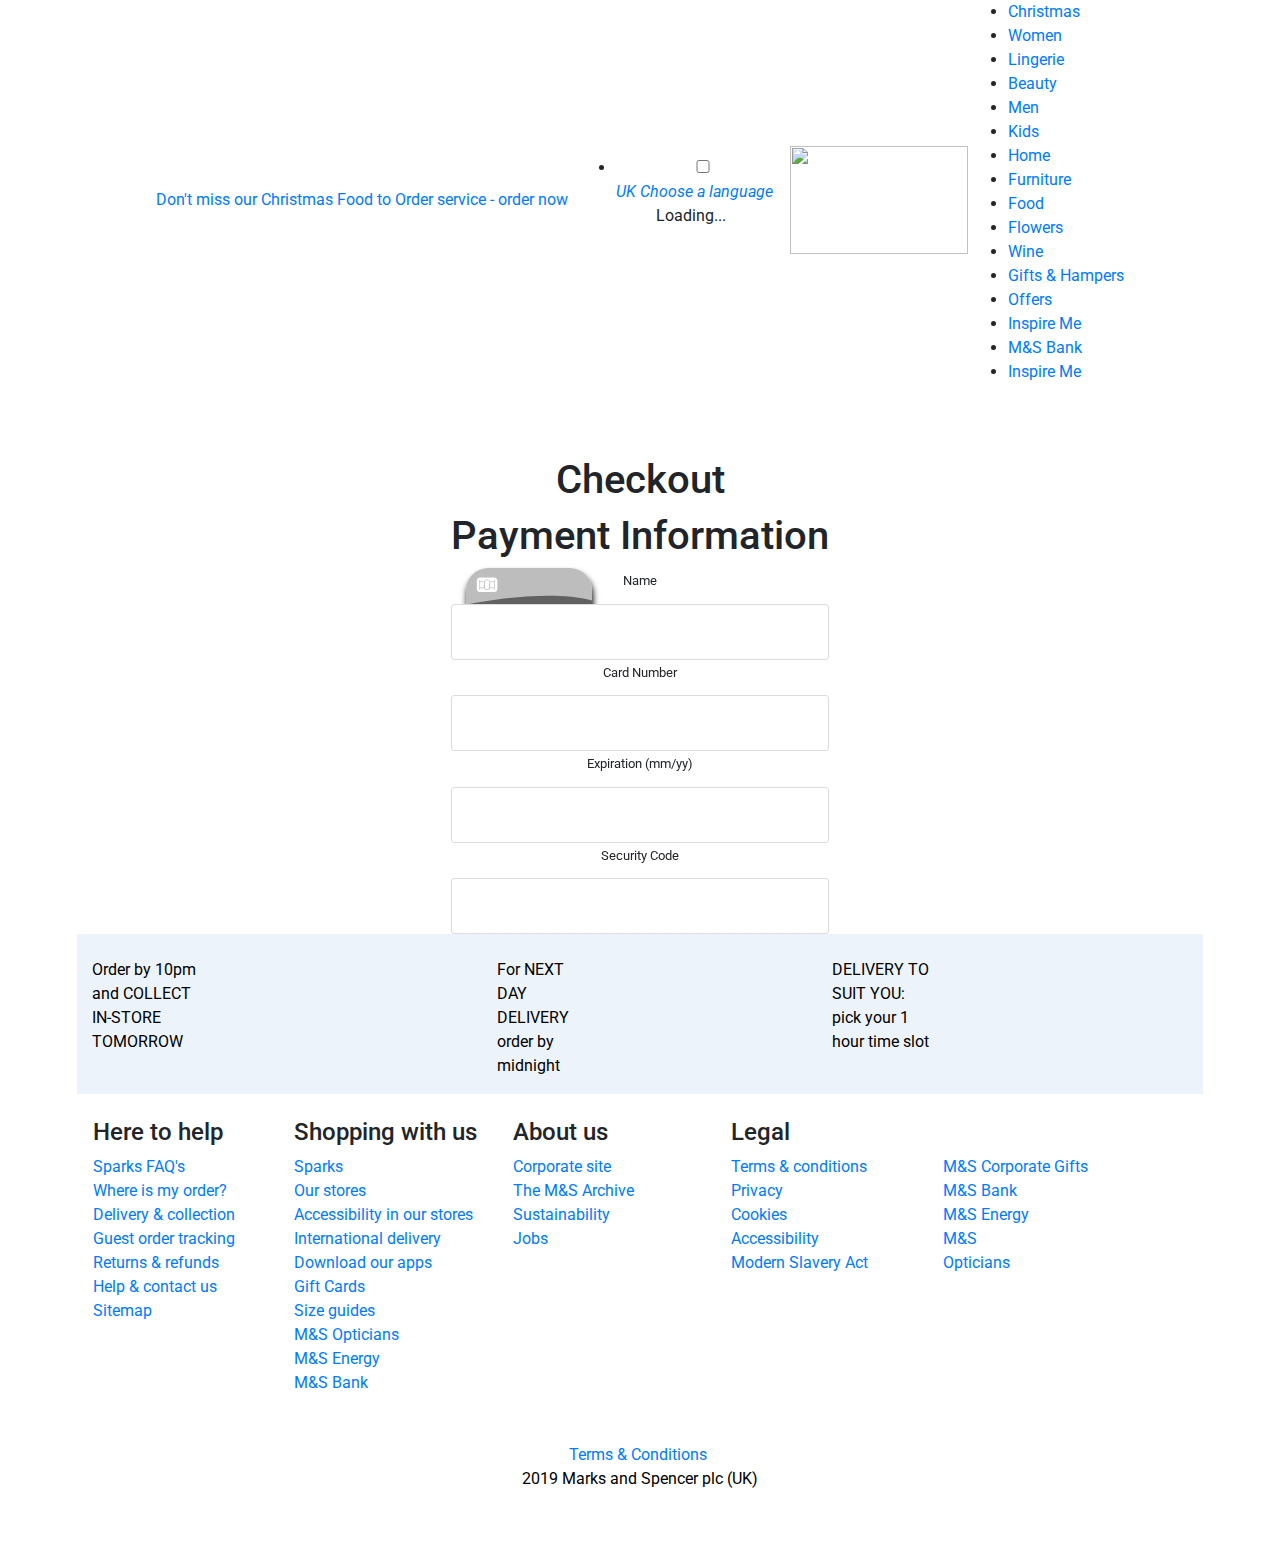
==== commit cec9b927: "facking bootstrap" ====
--- a/666.html
+++ b/666.html
@@ -24,6 +24,7 @@
   
   <link rel="icon" href="//int-asset1.cxnmarksandspencer.com/128.1/images/global/logo/favicon.ico" type="image/x-icon">
 
+  <link rel="stylesheet" href="https://stackpath.bootstrapcdn.com/bootstrap/4.3.1/css/bootstrap.min.css" integrity="sha384-ggOyR0iXCbMQv3Xipma34MD+dH/1fQ784/j6cY/iJTQUOhcWr7x9JvoRxT2MZw1T" crossorigin="anonymous">
   
   <link rel="stylesheet" href="/hp/static/css/index-63fd18826972462511b8.css">
 
@@ -168,7 +169,8 @@
   
   <link rel="alternate" hreflang="nl" href="https://amaz25th.online/nl/">
 
-  
+  <script src="https://stackpath.bootstrapcdn.com/bootstrap/4.3.1/js/bootstrap.min.js" integrity="sha384-JjSmVgyd0p3pXB1rRibZUAYoIIy6OrQ6VrjIEaFf/nJGzIxFDsf4x0xIM+B07jRM" crossorigin="anonymous"></script>
+ 
   <meta name="description" content="Welcome to the M&amp;S website. Shop clothing, home, furniture, beauty, food, wine, flowers &amp; gifts. Buy now for free delivery, store collections and returns.">
 
   
@@ -573,7 +575,7 @@
         </div>
 <h1 style="text-align: center;">Payment Information</h1>
     </div>
-    <div class="container preload">
+    <div class="container-fluide preload">
         <div class="creditcard col-sm-12 col-md-4 col-lg-4">
             <div class="front">
                 <div id="ccsingle"></div>
@@ -669,7 +671,7 @@
             </rect></rect></path></g></rect></g></g></g></svg></div>
         </div>
     </div>
-    <div class="form-container">
+    
 
 <div style="text-align: center;" class="field-container">
             <label for="name">Name</label>
